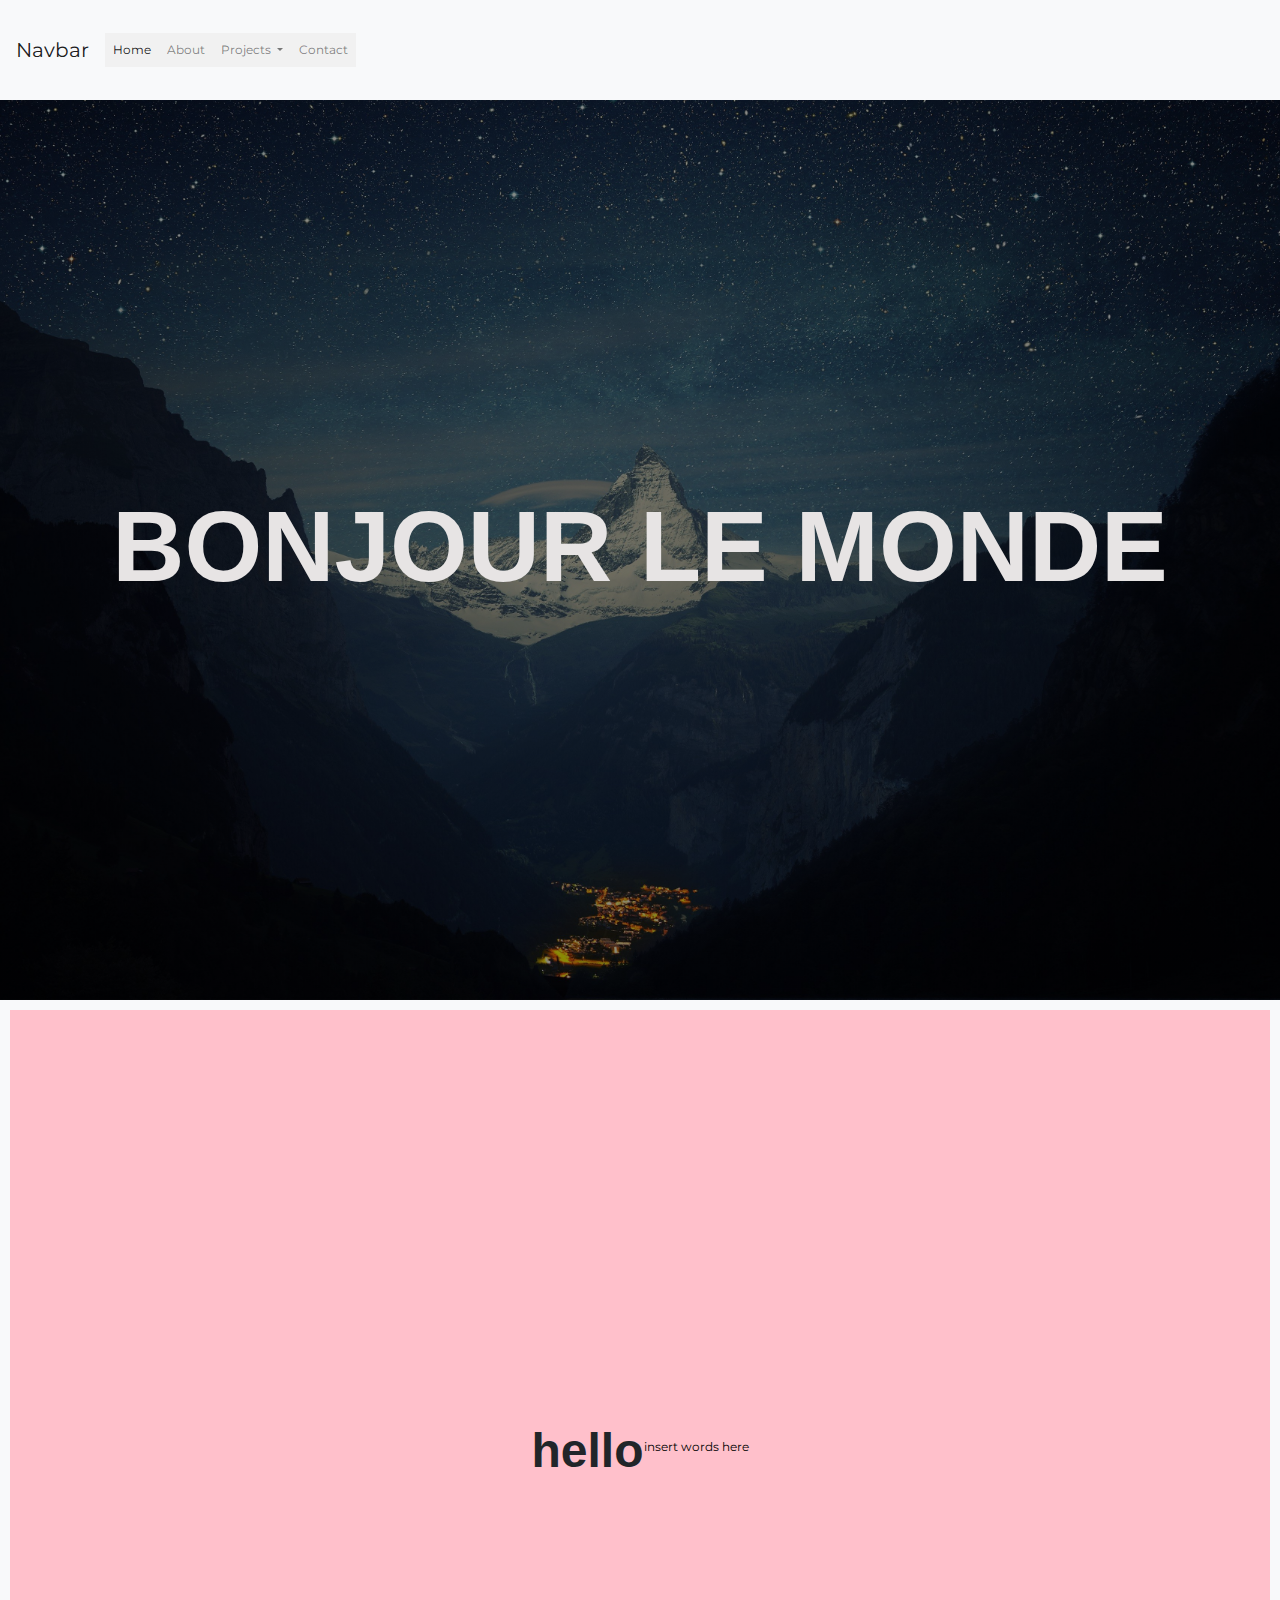
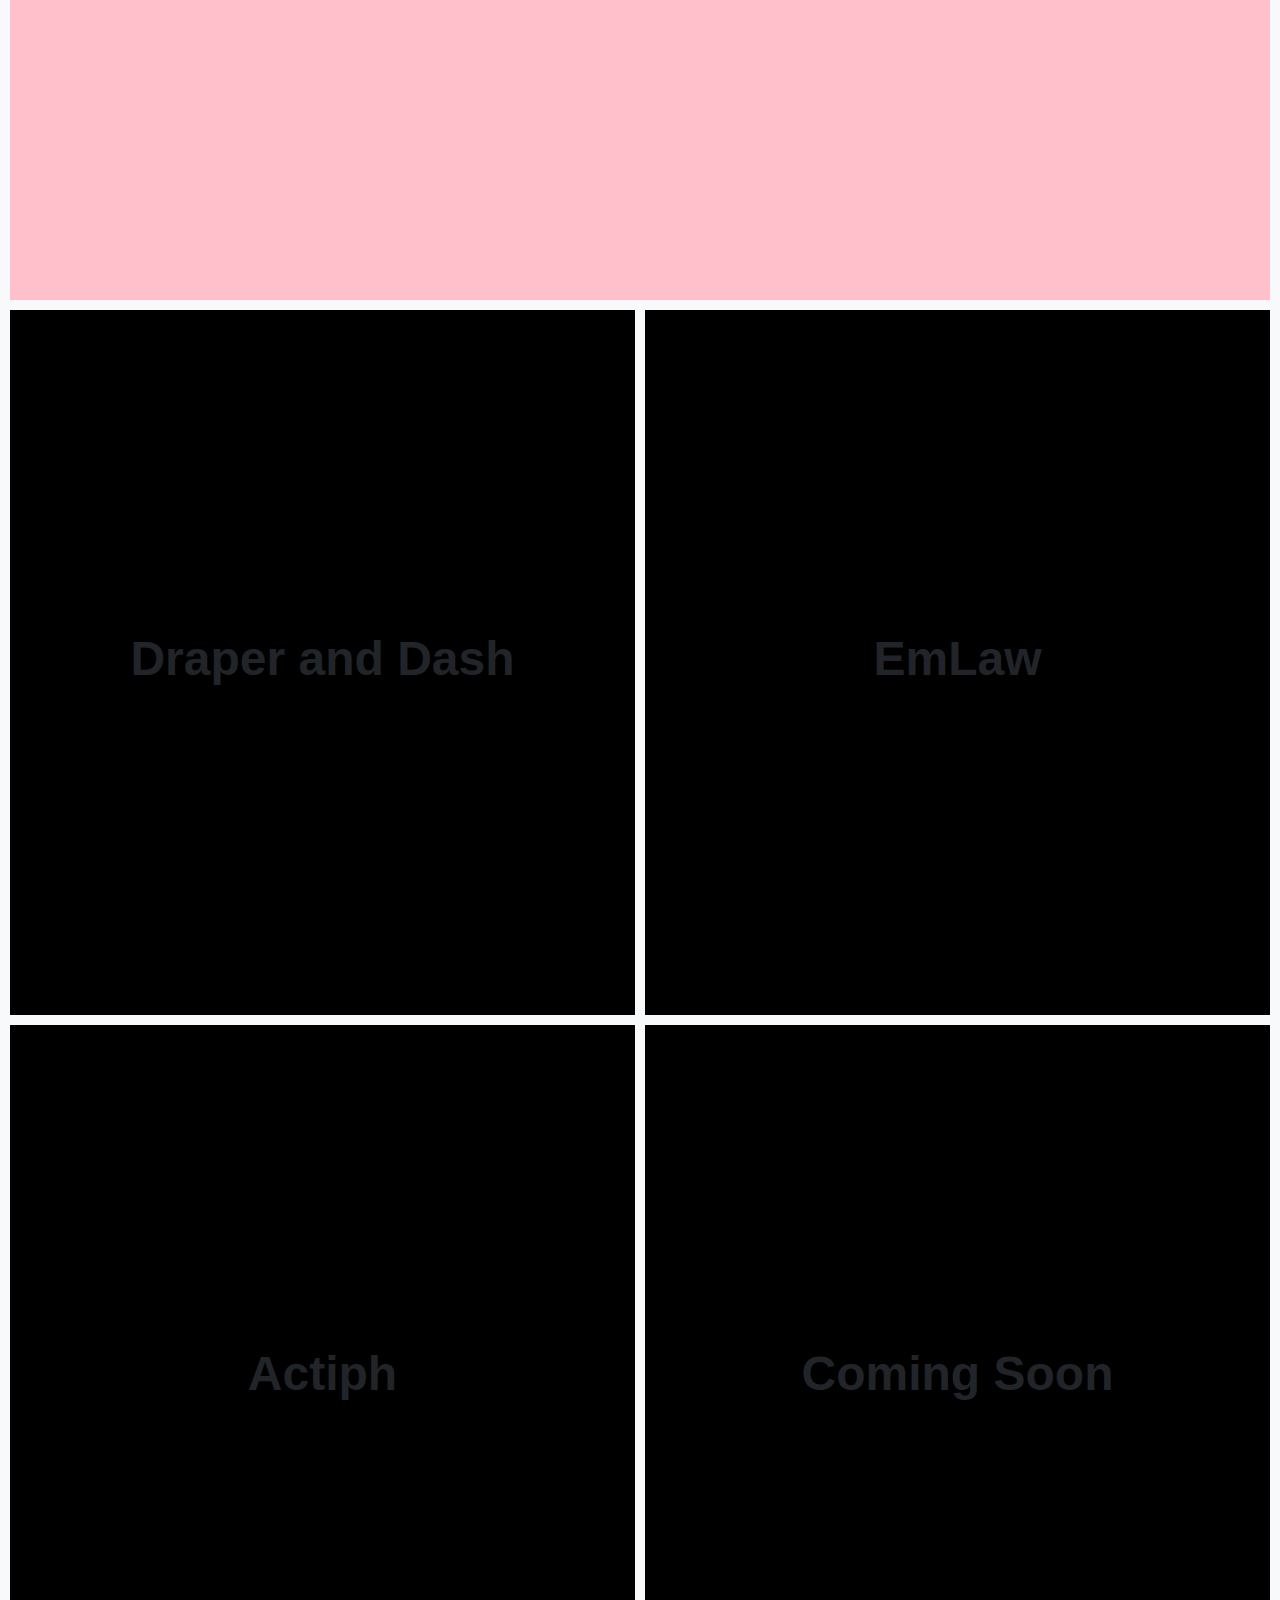
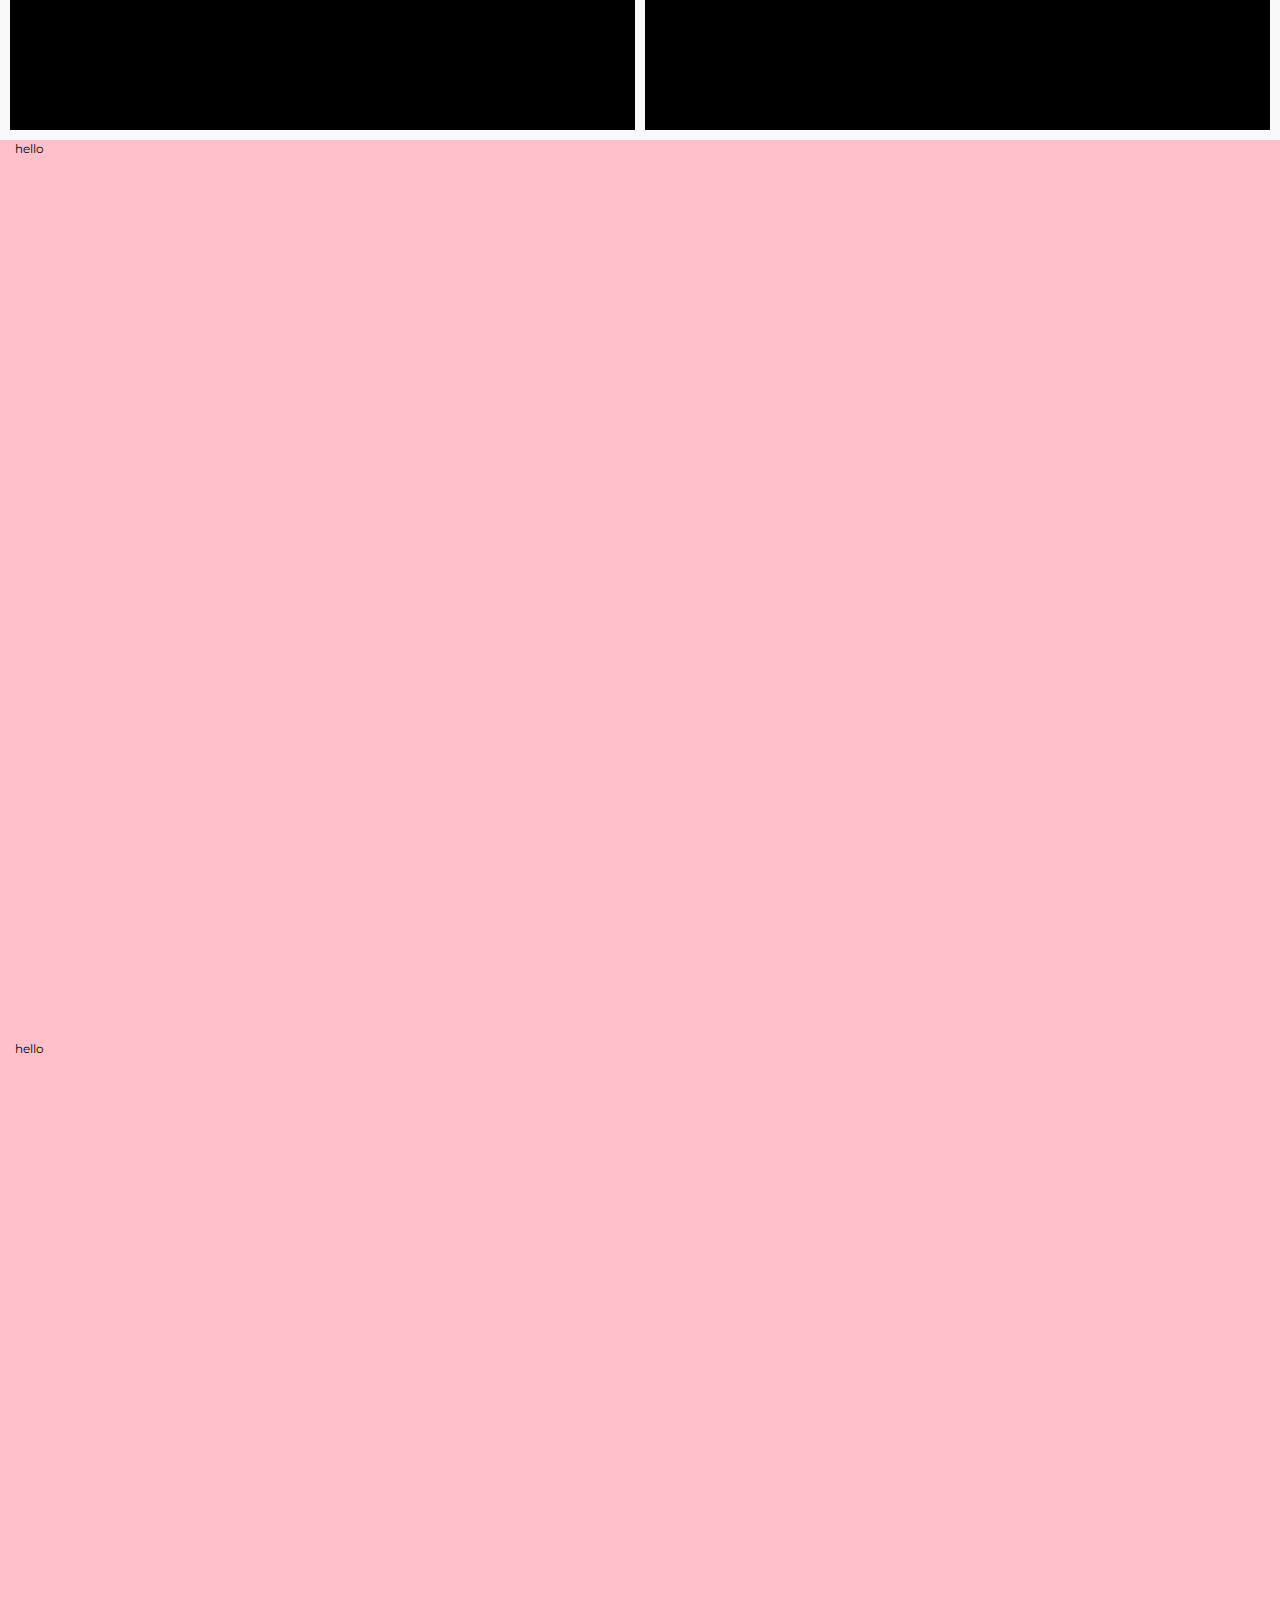
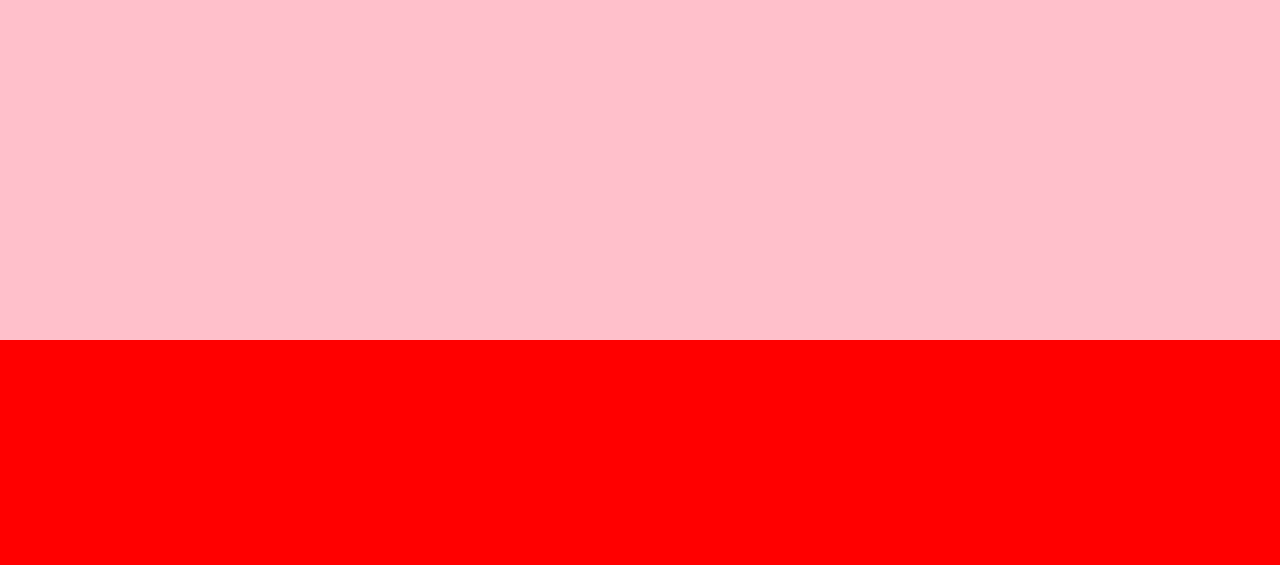
==== index.html @ cb35d7a3 "Update index.html" ====
<!DOCTYPE html>
<html lang="en">
    <head>
        <meta charset="UTF-8"/>
        <meta name="viewport" content="width=device-width, initial-scale=1.0"/>
        <meta http-equiv="X-UA-Compatible" content="ie=edge"/>
         <title>Phil Longhurst</title>
        <!-- fonts -->
        <link href='https://fonts.googleapis.com/css?family=Montserrat' rel='stylesheet'>
        <link href='https://fonts.googleapis.com/css?family=Montserrat' rel='stylesheet'>
        <!-- Bootstrap-->
        <link rel="stylesheet" href="./style/style.css"/>
        <link rel="stylesheet" href="https://maxcdn.bootstrapcdn.com/bootstrap/4.0.0/css/bootstrap.min.css" integrity="sha384-Gn5384xqQ1aoWXA+058RXPxPg6fy4IWvTNh0E263XmFcJlSAwiGgFAW/dAiS6JXm" crossorigin="anonymous">
    </head>
    
    <body>
<!-- primary menu / nav bar -->
        <div class="container-fluid navi" style="padding-left: 0 !important; padding-right: 0 !important;">
            <nav class="navbar navbar-expand-lg navbar-light bg-light">
             <a class="navbar-brand" href="#">Navbar</a>
            <button class="navbar-toggler" type="button" data-toggle="collapse" data-target="#navbarSupportedContent" aria-controls="navbarSupportedContent" aria-expanded="false" aria-label="Toggle navigation">
                <span class="navbar-toggler-icon"></span>
            </button>

            <div class="collapse navbar-collapse" id="navbarSupportedContent">
                <ul class="navbar-nav mr-auto">
                    <li class="nav-item active">
                        <a class="nav-link">
                            Home<span class="sr-only">(current)</span>
                        </a>
                    </li>
                    <li class="nav-item">
                        <a class="nav-link">
                            About
                        </a>
                    </li>
                    <li class="nav-item dropdown">
                        <a class="nav-link dropdown-toggle" href="#" id="navbarDropdown" role="button" data-toggle="dropdown" aria-haspopup="true" aria-expanded="false">
                            Projects
                        </a>
                        <div class="dropdown-menu" aria-labelledby="navbarDropdown">
                            <a class="dropdown-item" href="#">Action</a>
                            <a class="dropdown-item" href="#">Another action</a>
                            <div class="dropdown-divider"></div>
                            <a class="dropdown-item" href="#">Something else here</a>
                        </div>
                    </li>
                    <li class="nav-item">
                        <a class="nav-link">
                            Contact
                        </a>
                    </li>
                </ul>
            </div>
            </nav>
        </div>

<!-- header -->
    <header class="row container-fluid black-overlay">
            <div class="col-sm-12">
                <h1>Bonjour le monde</h1> 
            </div>
    </header> 

<!-- content 1 -->
    <div id="content1" class="container-fluid">
        <div class="row">
            <div class="c1 col-sm-12">
                <h2>hello</h2>
                <p>insert words here</p>
            </div>
        </div>
    </div> 

<!-- content 2 -->
    <div id="content2" class="container-fluid">
        <div class="row r2">
            <div class="col-sm-6 one">
                <h2>Draper and Dash<h2>
            </div>
             <div class="col-sm-6 two">
                <h2>EmLaw<h2>
            </div>
        </div>
        <div class="row r2">
            <div class="col-sm-6 three">
                <h2>Actiph<h2>
            </div>
             <div class="col-sm-6 four">
                <h2>Coming Soon<h2>
            </div>
        </div>
    </div> 

<!-- content 3 -->
    <div id="content3" class="container-fluid">
        <div class="row">
            <div class="col-sm-12">
                <p>hello</p>
            </div>
        </div>
    </div> 

<!-- content 4 -->
    <div id="content4" class="container-fluid">
        <div class="row">
            <div class="col-sm-12">
                <p>hello</p>
            </div>
        </div>
    </div> 

<!-- footer -->
    <footer class="container-fluid">
        <div class="row">
            <div class="col-sm-12">

            </div>
        </div>
    </footer>

<!-- Bootstrap-->
        <script src="https://code.jquery.com/jquery-3.2.1.slim.min.js" integrity="sha384-KJ3o2DKtIkvYIK3UENzmM7KCkRr/rE9/Qpg6aAZGJwFDMVNA/GpGFF93hXpG5KkN" crossorigin="anonymous"></script>
        <script src="https://cdnjs.cloudflare.com/ajax/libs/popper.js/1.12.9/umd/popper.min.js" integrity="sha384-ApNbgh9B+Y1QKtv3Rn7W3mgPxhU9K/ScQsAP7hUibX39j7fakFPskvXusvfa0b4Q" crossorigin="anonymous"></script>
        <script src="https://maxcdn.bootstrapcdn.com/bootstrap/4.0.0/js/bootstrap.min.js" integrity="sha384-JZR6Spejh4U02d8jOt6vLEHfe/JQGiRRSQQxSfFWpi1MquVdAyjUar5+76PVCmYl" crossorigin="anonymous"></script>
    </body>
</html>
---- style/style.css ----
header {
  width: 100%;
  height: 100vh;
  background-color: lightcoral;
  display: -webkit-box;
  display: -ms-flexbox;
  display: flex;
  -webkit-box-pack: center;
      -ms-flex-pack: center;
          justify-content: center;
  -webkit-box-align: center;
      -ms-flex-align: center;
          align-items: center;
  margin: 0 !important;
  background: -webkit-gradient(linear, left top, left bottom, from(rgba(0, 0, 0, 0.45)), to(rgba(0, 0, 0, 0.45))), url("/images/m.jpg");
  background: linear-gradient(rgba(0, 0, 0, 0.45), rgba(0, 0, 0, 0.45)), url("/images/m.jpg");
  background-color: black;
  background-position: center;
  background-repeat: no-repeat;
  background-size: cover;
  text-align: center;
}

h1 {
  text-transform: uppercase;
  color: #e7e4e4 !important;
}

h1 {
  font-size: 100px !important;
}

h2 {
  font-size: 48px !important;
}

h3 {
  font-size: 36px !important;
}

h4 {
  font-size: 24px !important;
}

h5 {
  font-size: 16px !important;
}

h1, h2, h3, h4, h5, h6 {
  font-family: montserrat;
  font-weight: 900 !important;
}

p {
  font-size: 12px;
  color: black;
  font-family: montserrat;
}

a {
  font-size: 12px;
  color: black;
  font-family: montserrat;
}

header {
  width: 100%;
  height: 100vh;
  background-color: lightcoral;
  display: -webkit-box;
  display: -ms-flexbox;
  display: flex;
  -webkit-box-pack: center;
      -ms-flex-pack: center;
          justify-content: center;
  -webkit-box-align: center;
      -ms-flex-align: center;
          align-items: center;
  margin: 0 !important;
  background: -webkit-gradient(linear, left top, left bottom, from(rgba(0, 0, 0, 0.45)), to(rgba(0, 0, 0, 0.45))), url("/images/m.jpg");
  background: linear-gradient(rgba(0, 0, 0, 0.45), rgba(0, 0, 0, 0.45)), url("/images/m.jpg");
  background-color: black;
  background-position: center;
  background-repeat: no-repeat;
  background-size: cover;
  text-align: center;
}

h1 {
  text-transform: uppercase;
  color: #e7e4e4 !important;
}

footer {
  background-color: red;
  width: full-width;
  height: 25vh;
}

nav {
  height: 100px;
  width: full-width;
  background-color: peachpuff;
  display: -webkit-box;
  display: -ms-flexbox;
  display: flex;
  -webkit-box-pack: center;
      -ms-flex-pack: center;
          justify-content: center;
  -webkit-box-align: center;
      -ms-flex-align: center;
          align-items: center;
  position: -webkit-sticky;
  position: sticky;
}

nav ul {
  list-style-type: none;
  background-color: #f1f1f1;
  overflow: hidden;
}

nav ul li {
  float: left;
}

nav ul li a {
  display: inline-block;
  text-align: center;
  color: #000;
  padding: 10px 80px;
  text-decoration: none;
}

nav ul li a:hover {
  background-color: #555;
  color: white;
  cursor: pointer;
}

#content1 {
  background: green;
  width: full-width;
}

.c1 {
  border-style: solid;
  border-color: #f8f9fa;
  display: -webkit-box;
  display: -ms-flexbox;
  display: flex;
  -webkit-box-pack: center;
      -ms-flex-pack: center;
          justify-content: center;
  -webkit-box-align: center;
      -ms-flex-align: center;
          align-items: center;
  background-color: pink;
  width: full-width;
  height: 100vh;
  padding: 0 !important;
  border-width: 10px 10px 0px 10px;
}

#content2 {
  background-color: #595a52;
  width: full-width;
  height: 160vh;
  position: relative;
}

.one {
  background: url("/images/dnd.png");
  width: full-width;
  height: 80vh;
  display: -webkit-box;
  display: -ms-flexbox;
  display: flex;
  -webkit-box-pack: center;
      -ms-flex-pack: center;
          justify-content: center;
  -webkit-box-align: center;
      -ms-flex-align: center;
          align-items: center;
  border-style: solid;
  border-color: #f8f9fa;
  background-color: black;
  background-position: center;
  background-repeat: no-repeat;
  background-size: cover;
  border-width: 10px 5px 5px 10px;
}

.one:hover {
  background-color: black;
  background-position: center;
  background-repeat: no-repeat;
  background-size: cover;
  cursor: pointer;
  background: -webkit-gradient(linear, left top, left bottom, from(rgba(0, 0, 0, 0.45)), to(rgba(0, 0, 0, 0.45))), url("/images/dnd.png");
  background: linear-gradient(rgba(0, 0, 0, 0.45), rgba(0, 0, 0, 0.45)), url("/images/dnd.png");
  -webkit-transition: 0.4s ease;
  transition: 0.4s ease;
}

.two {
  background: url("/images/emlaw.png");
  width: full-width;
  height: 80vh;
  display: -webkit-box;
  display: -ms-flexbox;
  display: flex;
  -webkit-box-pack: center;
      -ms-flex-pack: center;
          justify-content: center;
  -webkit-box-align: center;
      -ms-flex-align: center;
          align-items: center;
  border-style: solid;
  border-color: #f8f9fa;
  background-color: black;
  background-position: center;
  background-repeat: no-repeat;
  background-size: cover;
  border-width: 10px 10px 5px 5px;
}

.two:hover {
  background-color: black;
  background-position: center;
  background-repeat: no-repeat;
  background-size: cover;
  cursor: pointer;
  background: -webkit-gradient(linear, left top, left bottom, from(rgba(0, 0, 0, 0.45)), to(rgba(0, 0, 0, 0.45))), url("/images/emlaw.png");
  background: linear-gradient(rgba(0, 0, 0, 0.45), rgba(0, 0, 0, 0.45)), url("/images/emlaw.png");
  -webkit-transition: 0.4s ease;
  transition: 0.4s ease;
}

.three {
  background: url("/images/actiph.png");
  width: full-width;
  height: 80vh;
  display: -webkit-box;
  display: -ms-flexbox;
  display: flex;
  -webkit-box-pack: center;
      -ms-flex-pack: center;
          justify-content: center;
  -webkit-box-align: center;
      -ms-flex-align: center;
          align-items: center;
  border-style: solid;
  border-color: #f8f9fa;
  background-color: black;
  background-position: center;
  background-repeat: no-repeat;
  background-size: cover;
  border-width: 5px 5px 10px 10px;
}

.three:hover {
  background-color: black;
  background-position: center;
  background-repeat: no-repeat;
  background-size: cover;
  cursor: pointer;
  background: -webkit-gradient(linear, left top, left bottom, from(rgba(0, 0, 0, 0.45)), to(rgba(0, 0, 0, 0.45))), url("/images/actiph.png");
  background: linear-gradient(rgba(0, 0, 0, 0.45), rgba(0, 0, 0, 0.45)), url("/images/actiph.png");
  -webkit-transition: 0.4s ease;
  transition: 0.4s ease;
}

.four {
  background: url("/images/glorious.png");
  width: full-width;
  height: 80vh;
  display: -webkit-box;
  display: -ms-flexbox;
  display: flex;
  -webkit-box-pack: center;
      -ms-flex-pack: center;
          justify-content: center;
  -webkit-box-align: center;
      -ms-flex-align: center;
          align-items: center;
  border-style: solid;
  border-color: #f8f9fa;
  background-color: black;
  background-position: center;
  background-repeat: no-repeat;
  background-size: cover;
  border-width: 5px 10px 10px 5px;
}

.four:hover {
  background-color: black;
  background-position: center;
  background-repeat: no-repeat;
  background-size: cover;
  cursor: pointer;
  background: -webkit-gradient(linear, left top, left bottom, from(rgba(0, 0, 0, 0.45)), to(rgba(0, 0, 0, 0.45))), url("/images/glorious.png");
  background: linear-gradient(rgba(0, 0, 0, 0.45), rgba(0, 0, 0, 0.45)), url("/images/glorious.png");
  -webkit-transition: 0.4s ease;
  transition: 0.4s ease;
}

#content3 {
  background-color: pink;
  height: 100vh;
  position: relative;
}

.c3 {
  display: -webkit-box;
  display: -ms-flexbox;
  display: flex;
  -webkit-box-pack: center;
      -ms-flex-pack: center;
          justify-content: center;
  -webkit-box-align: center;
      -ms-flex-align: center;
          align-items: center;
}

#content4 {
  background-color: pink;
  width: full-width;
  height: 100vh;
  position: relative;
}

.c4 {
  display: -webkit-box;
  display: -ms-flexbox;
  display: flex;
  -webkit-box-pack: center;
      -ms-flex-pack: center;
          justify-content: center;
  -webkit-box-align: center;
      -ms-flex-align: center;
          align-items: center;
}

* {
  margin: 0;
  padding: 0;
}
/*# sourceMappingURL=style.css.map */
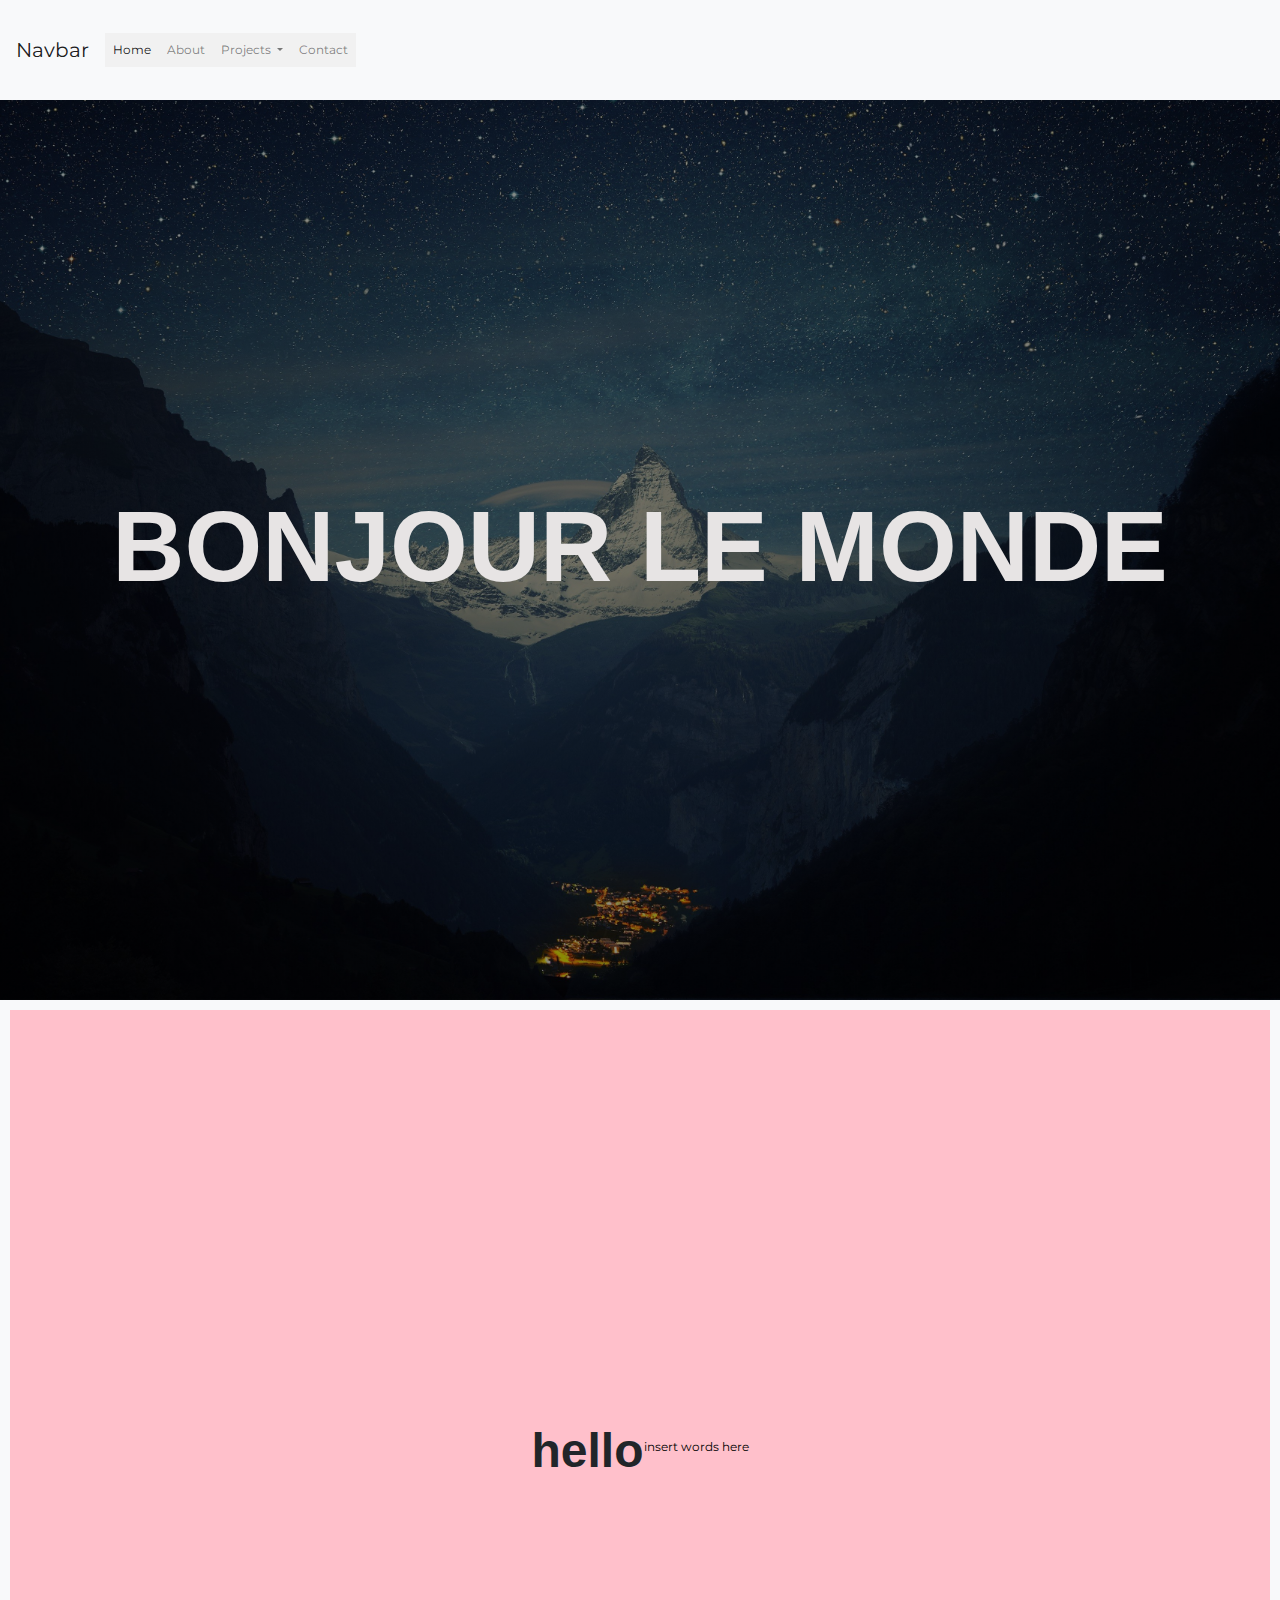
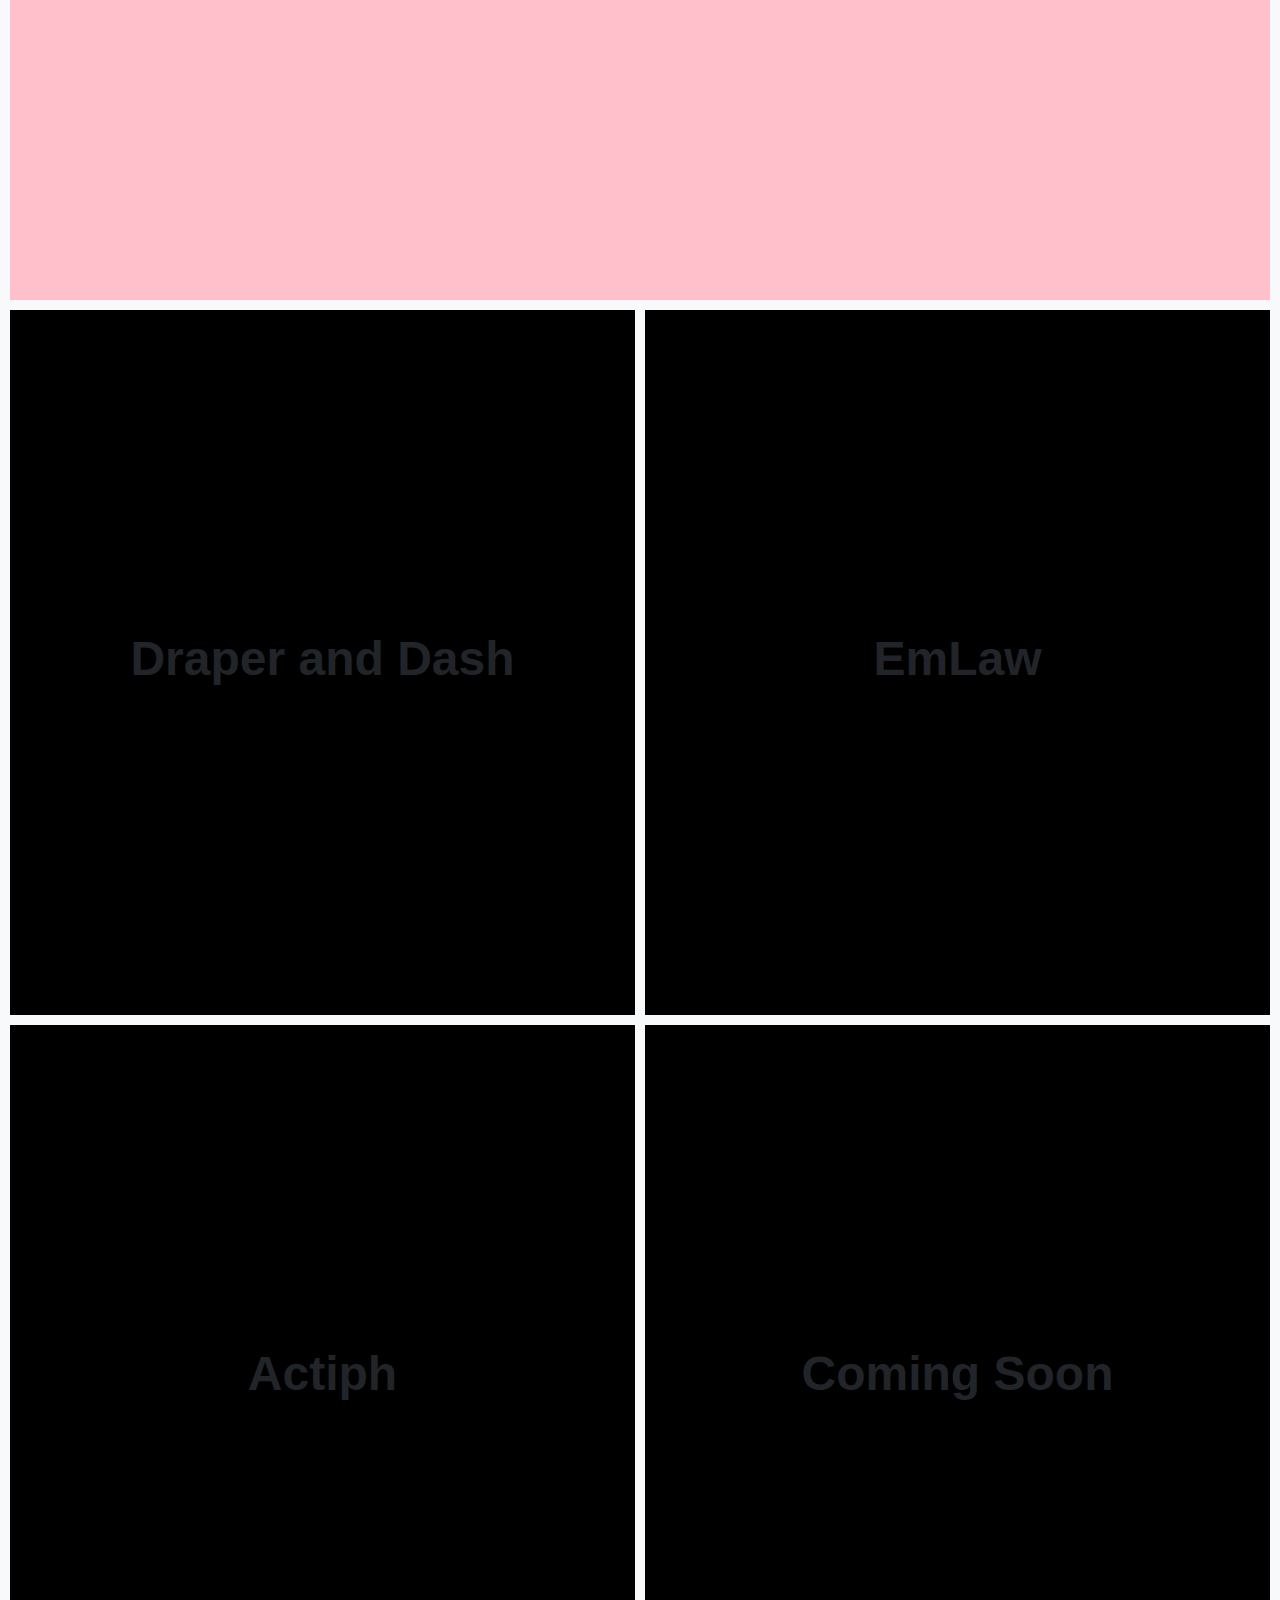
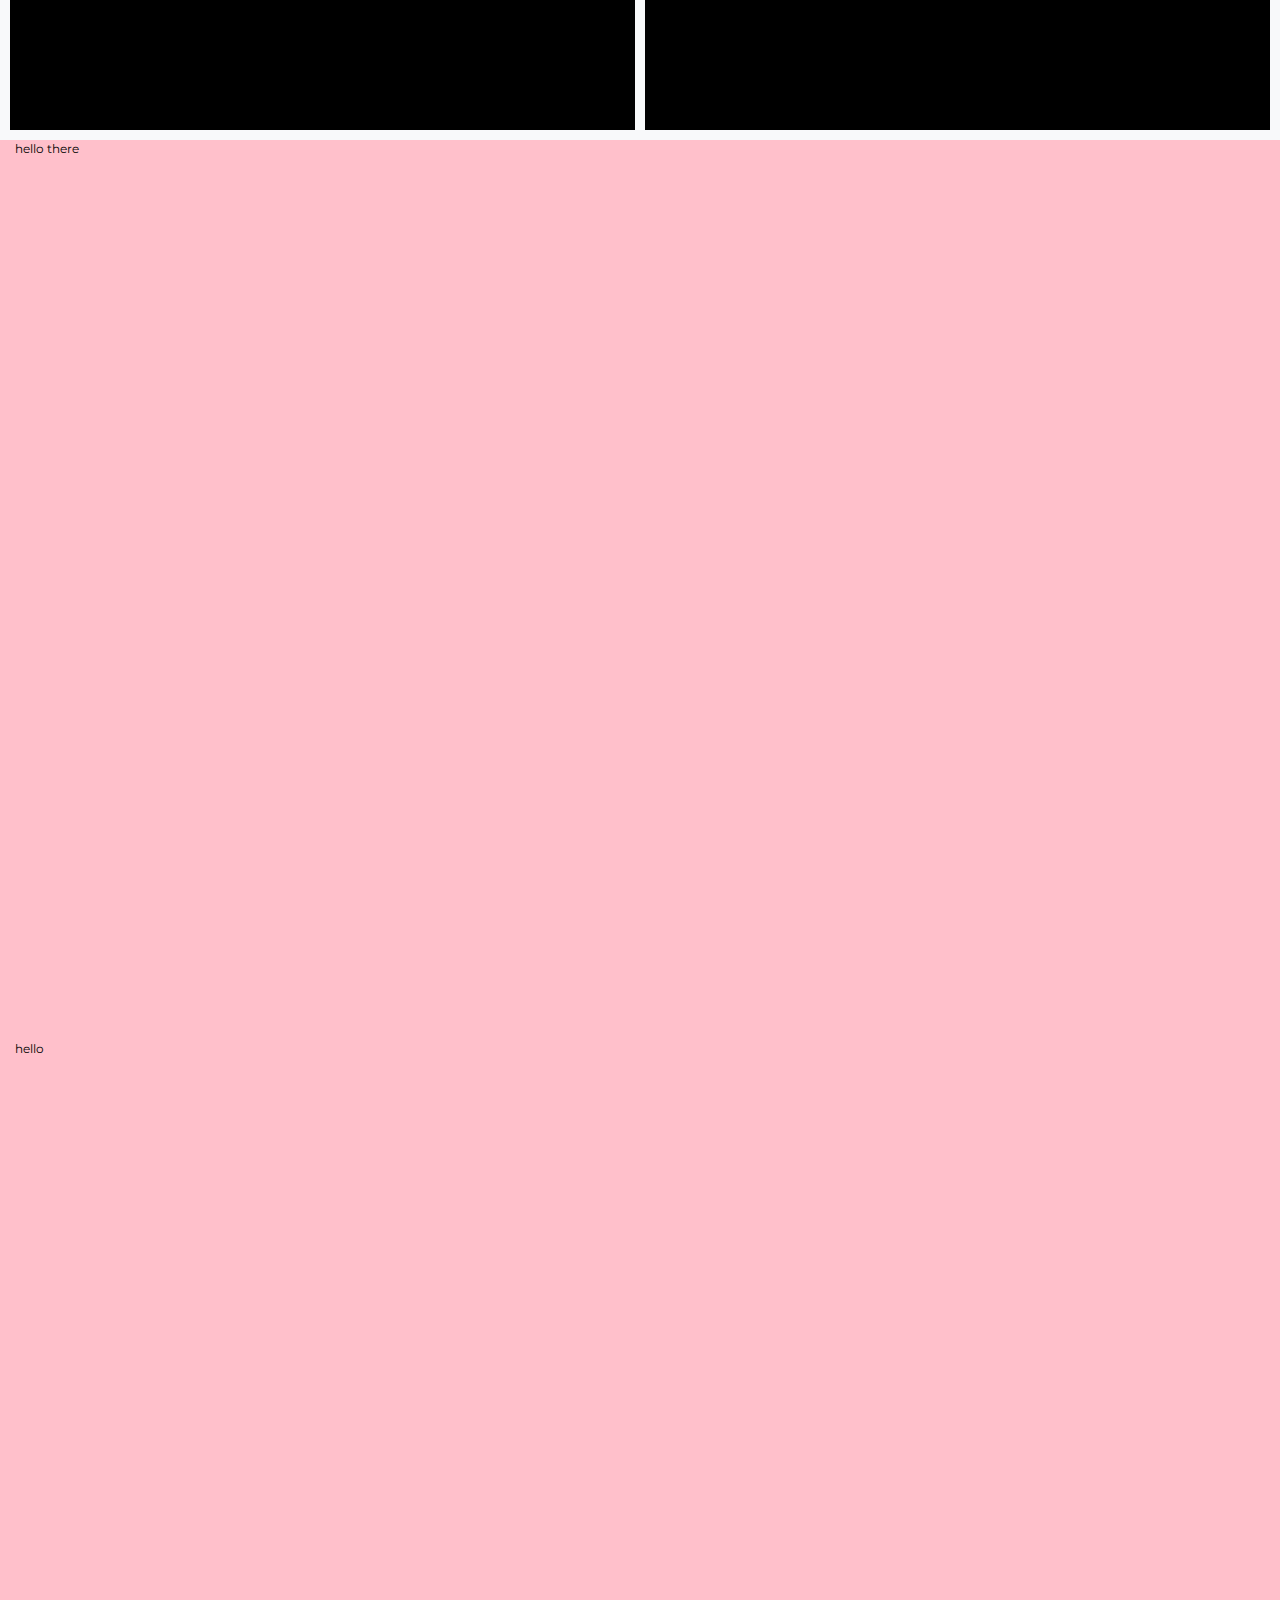
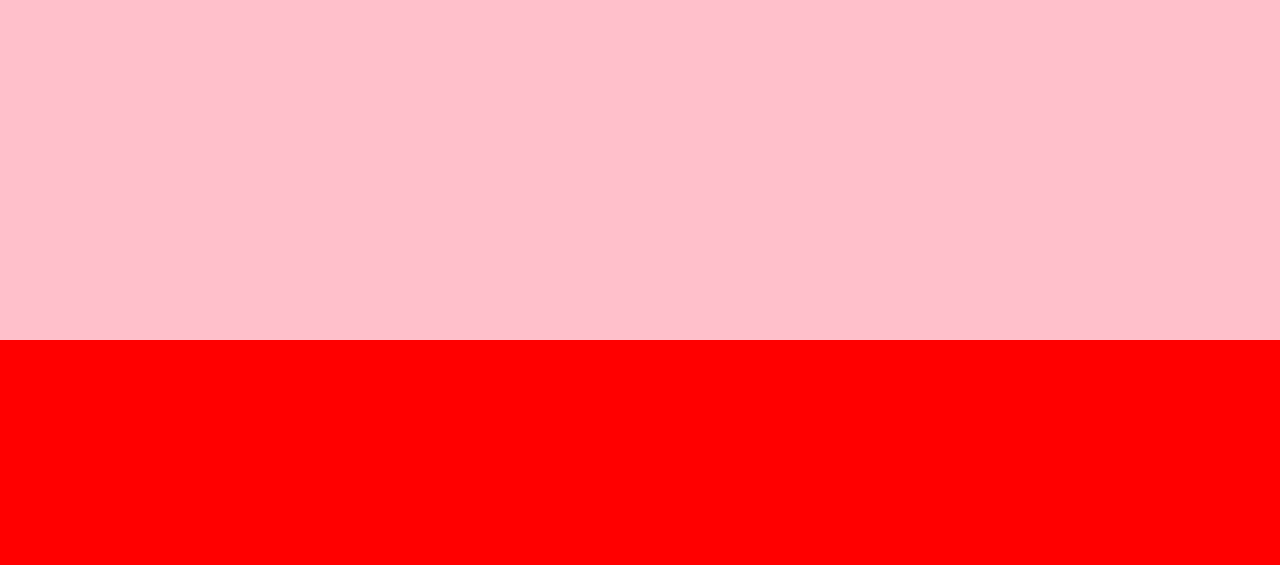
==== commit bf19e6b2: "Update index.html" ====
--- a/index.html
+++ b/index.html
@@ -96,7 +96,7 @@
     <div id="content3" class="container-fluid">
         <div class="row">
             <div class="col-sm-12">
-                <p>hello</p>
+                <p>hello there</p>
             </div>
         </div>
     </div> 
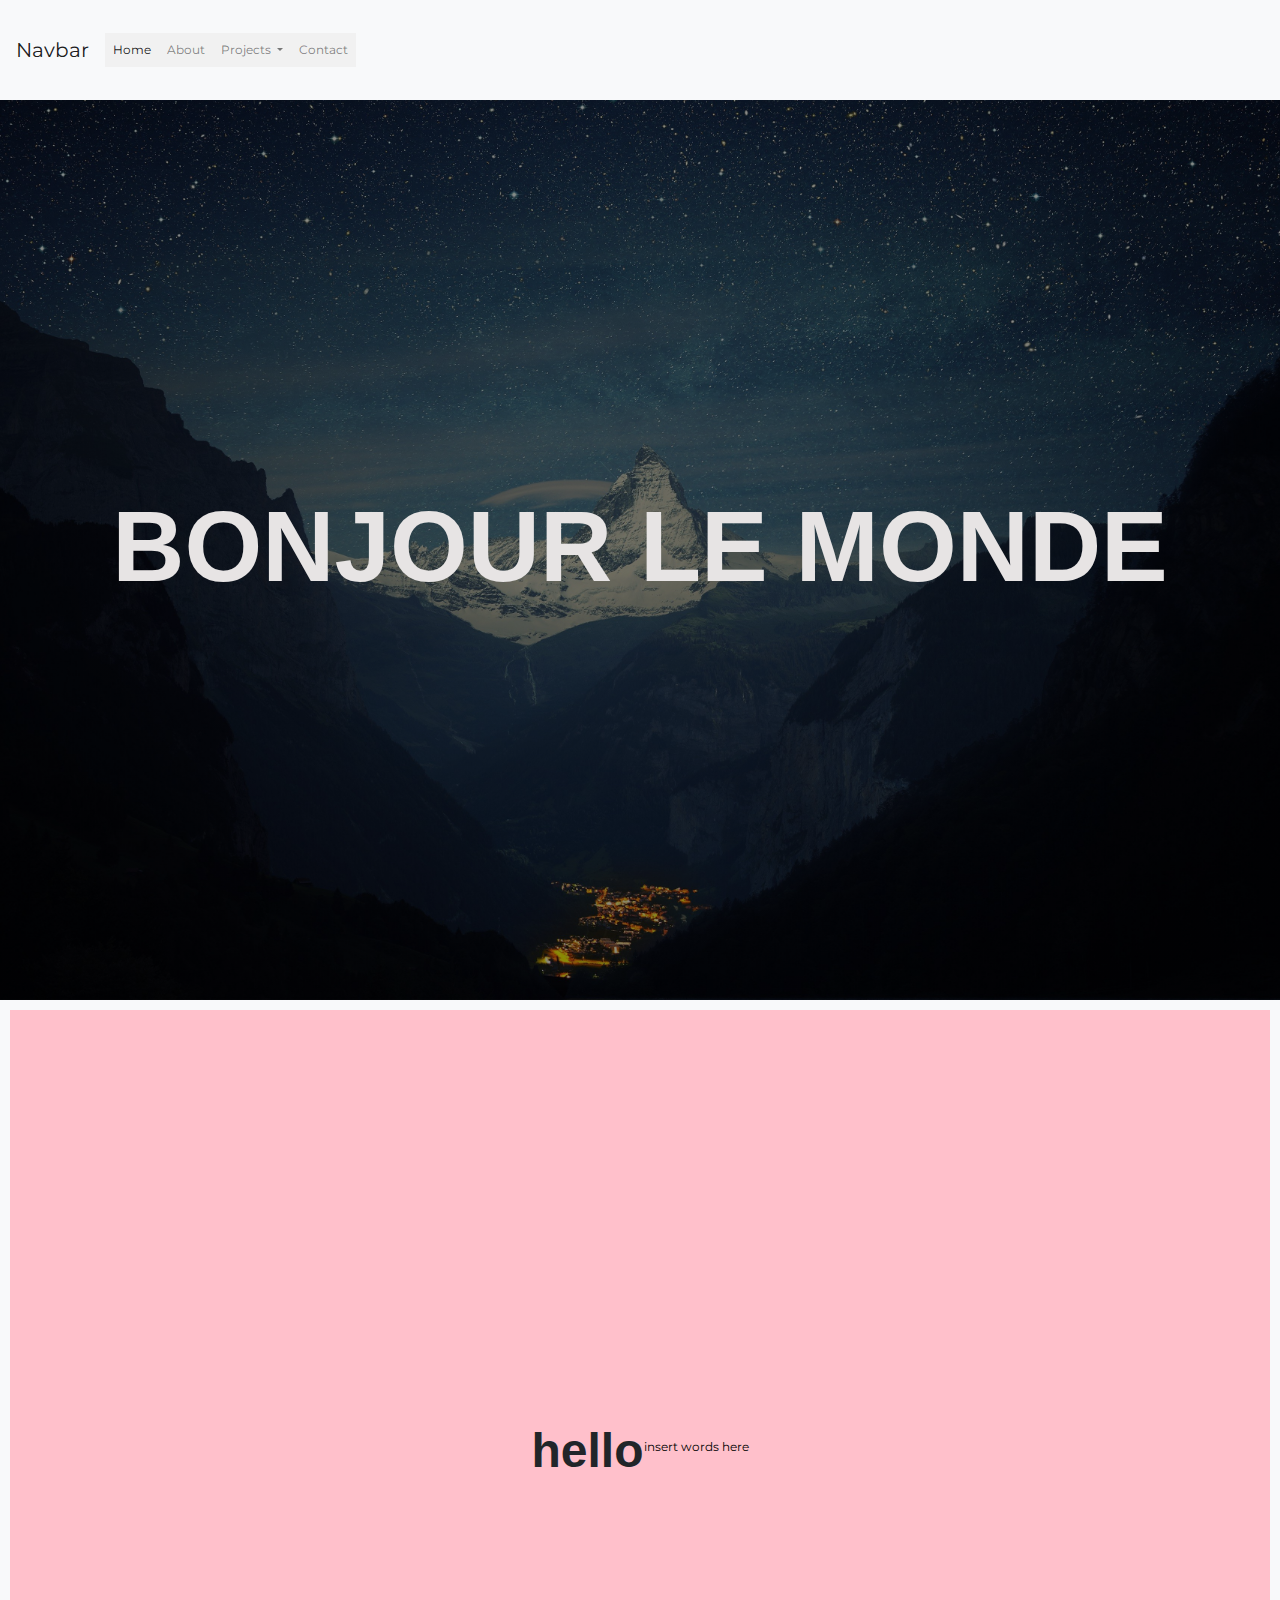
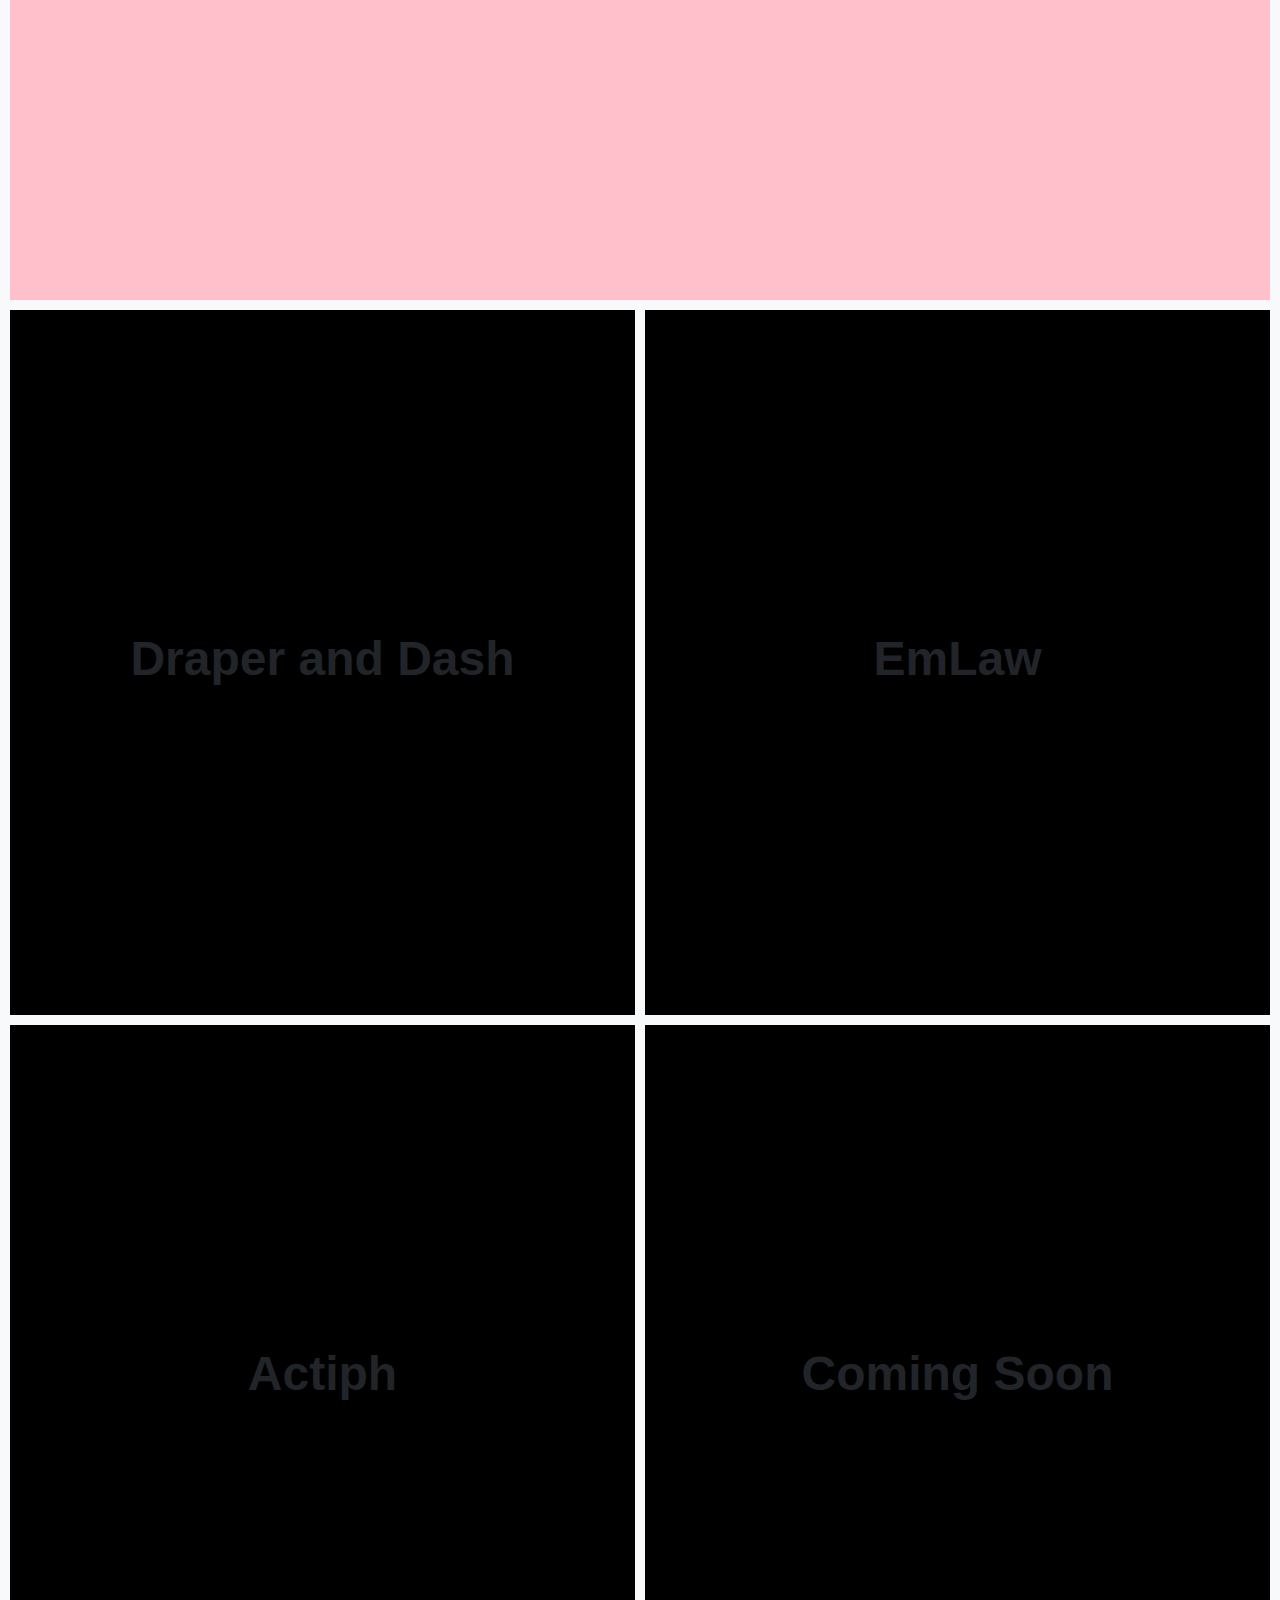
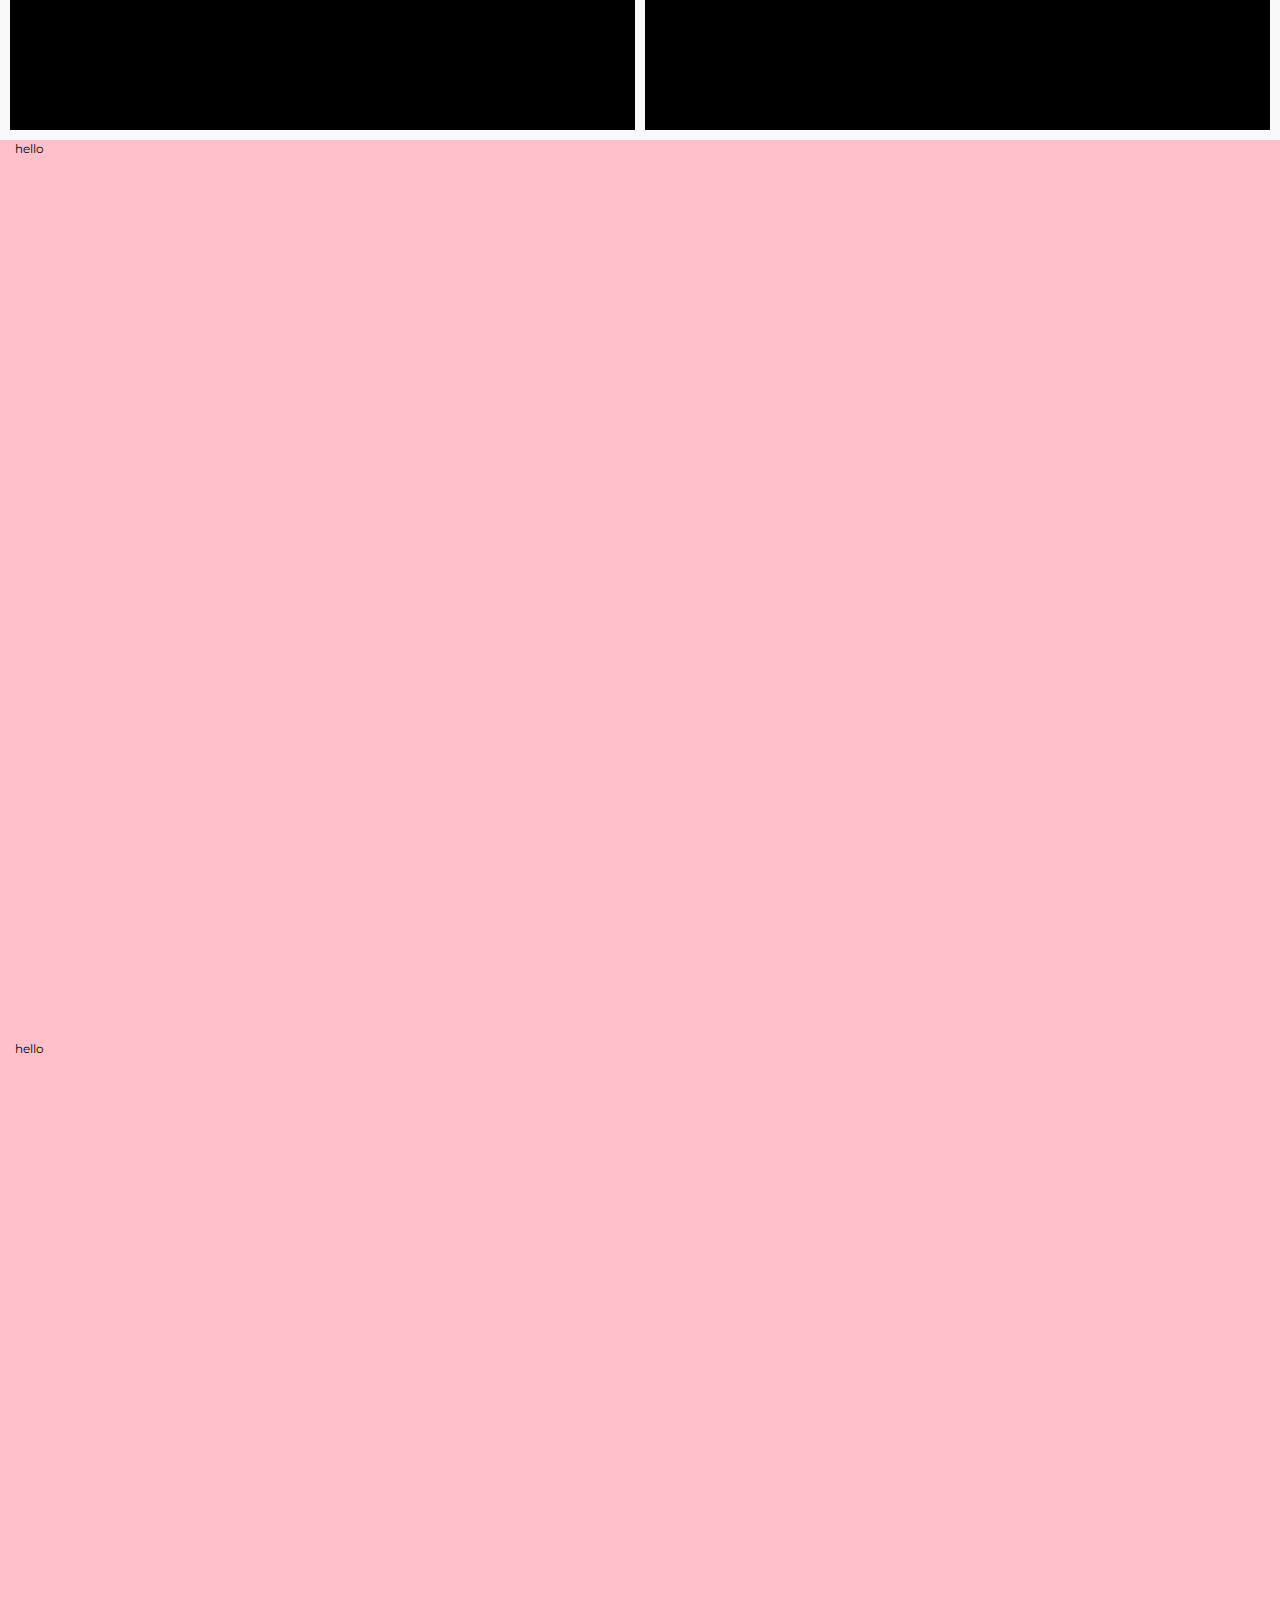
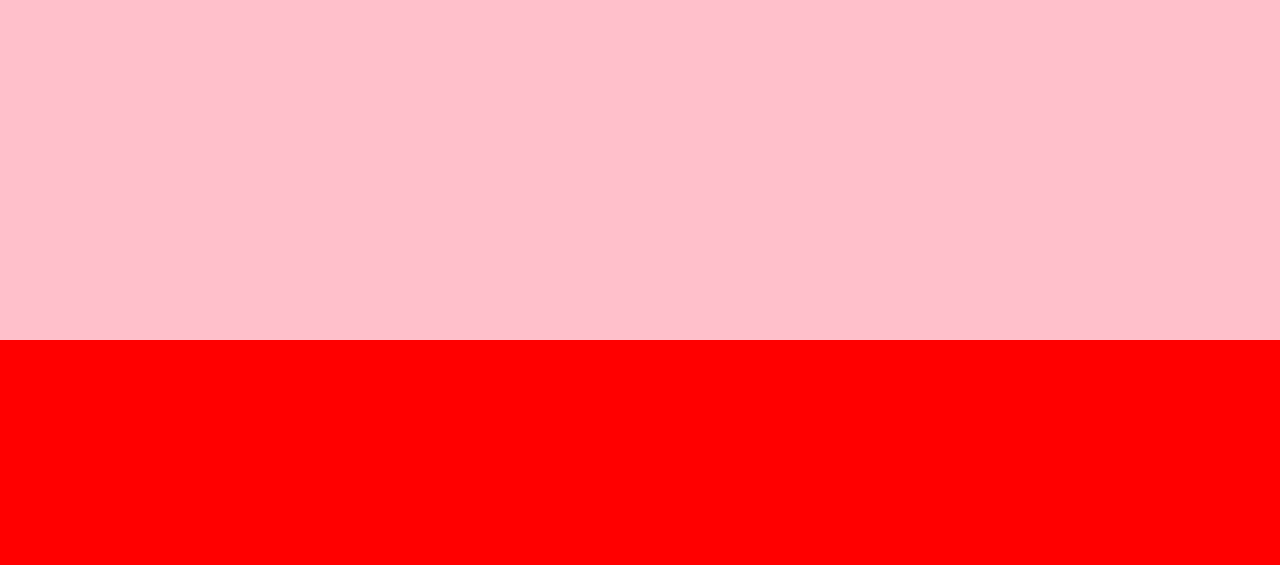
==== commit 5c2cdd45: "Revert "Update index.html"" ====
--- a/index.html
+++ b/index.html
@@ -96,7 +96,7 @@
     <div id="content3" class="container-fluid">
         <div class="row">
             <div class="col-sm-12">
-                <p>hello there</p>
+                <p>hello</p>
             </div>
         </div>
     </div> 
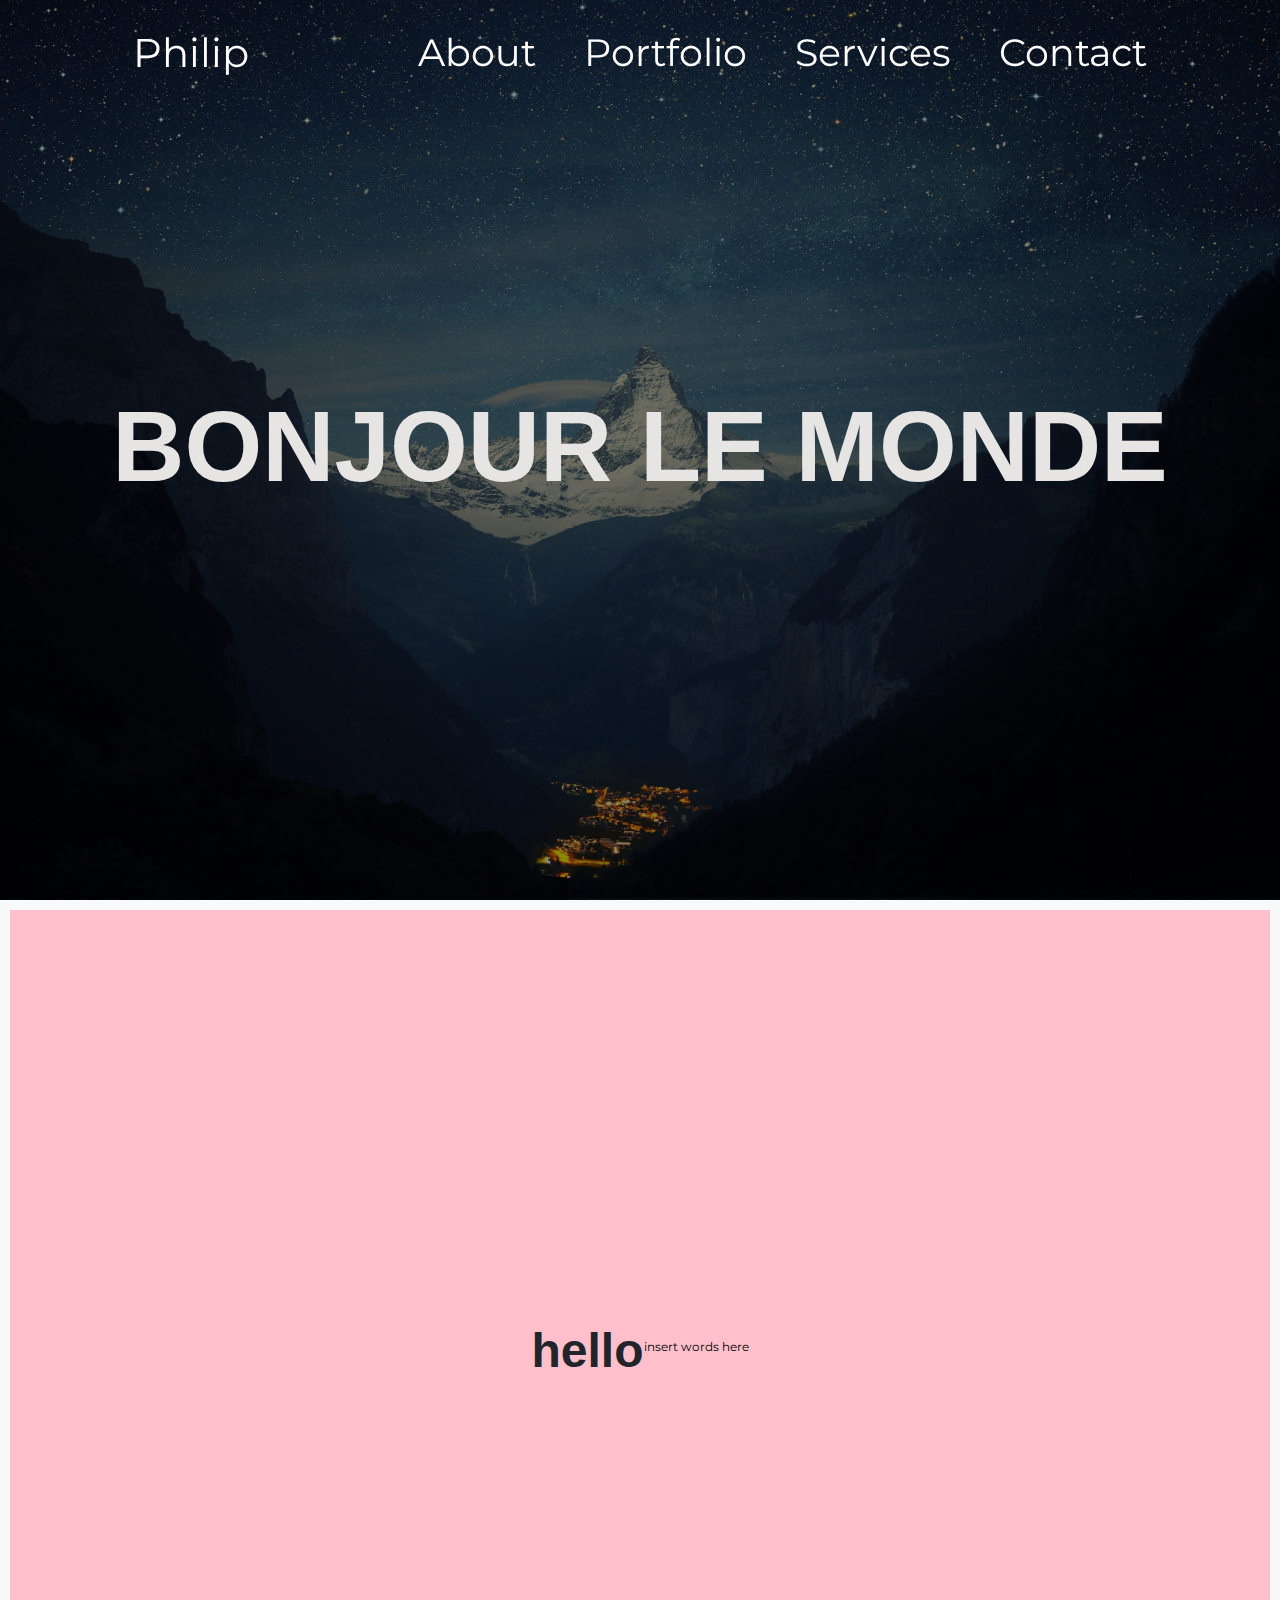
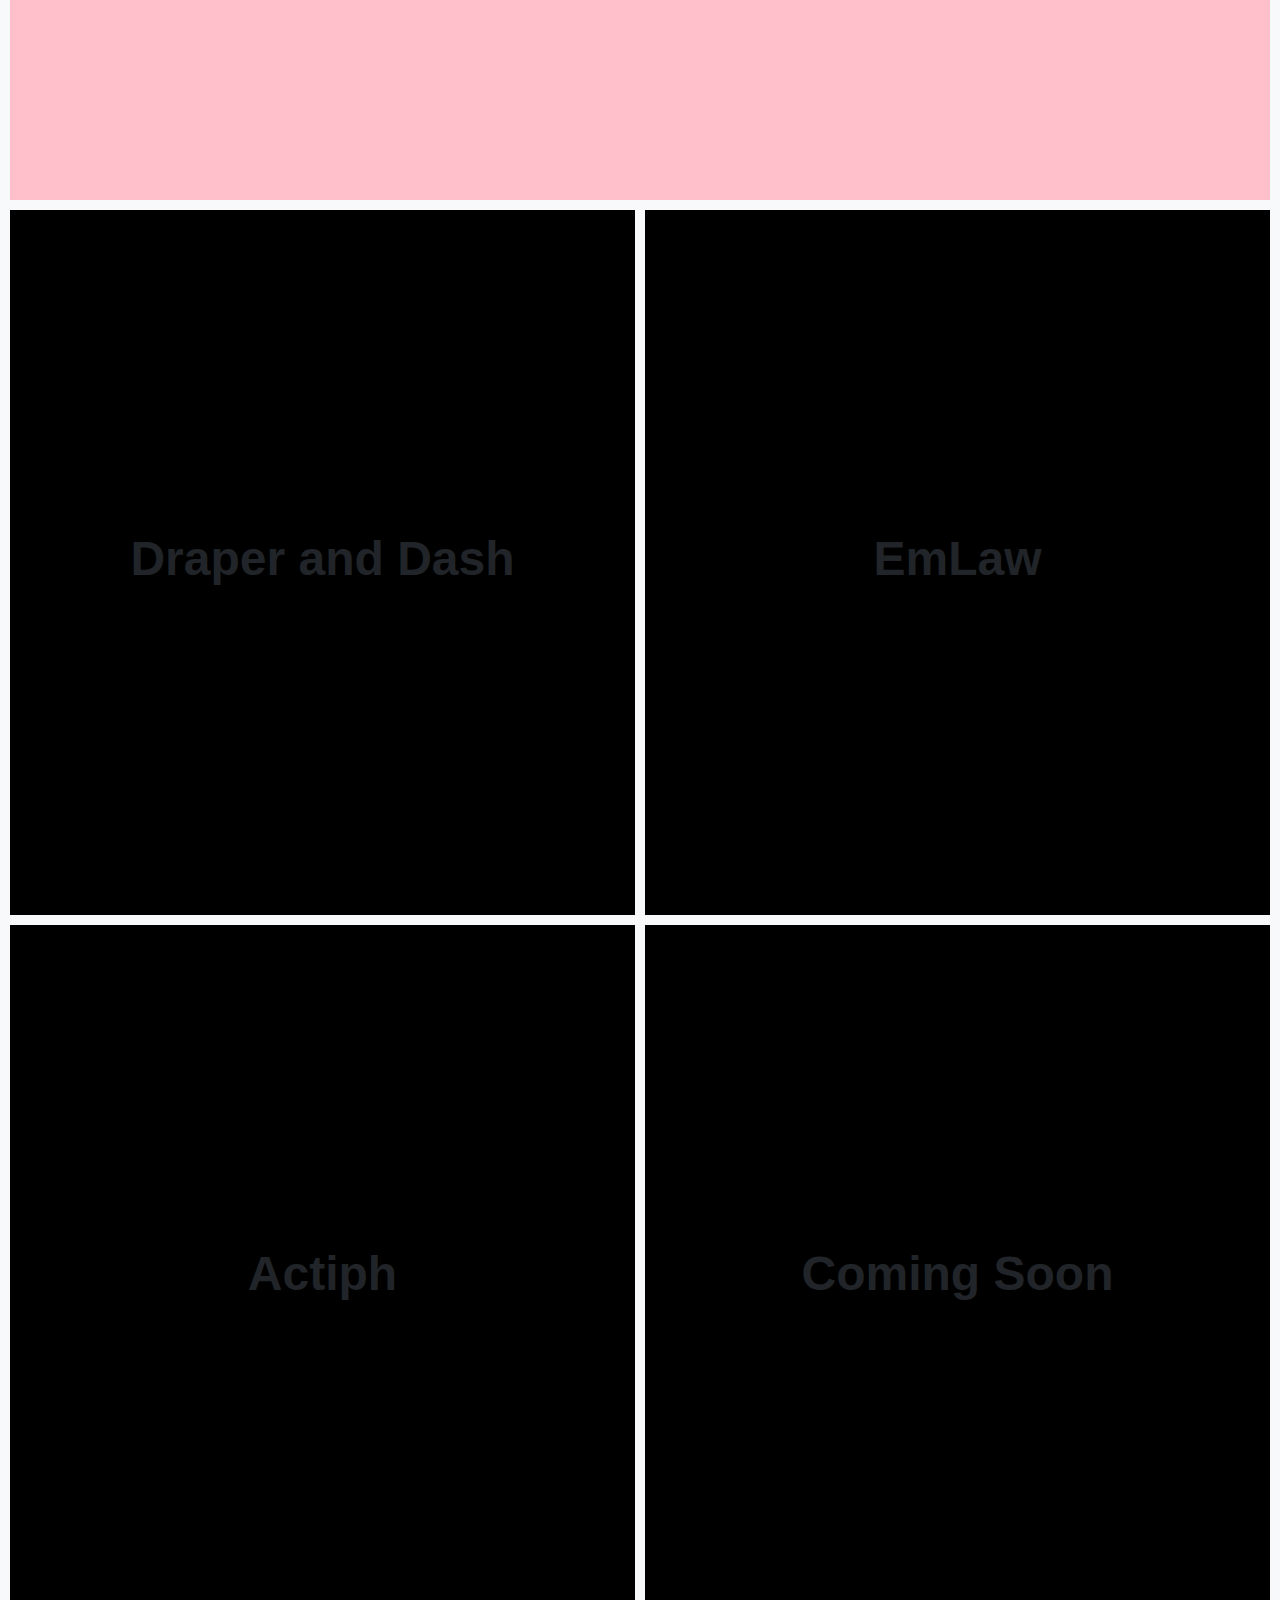
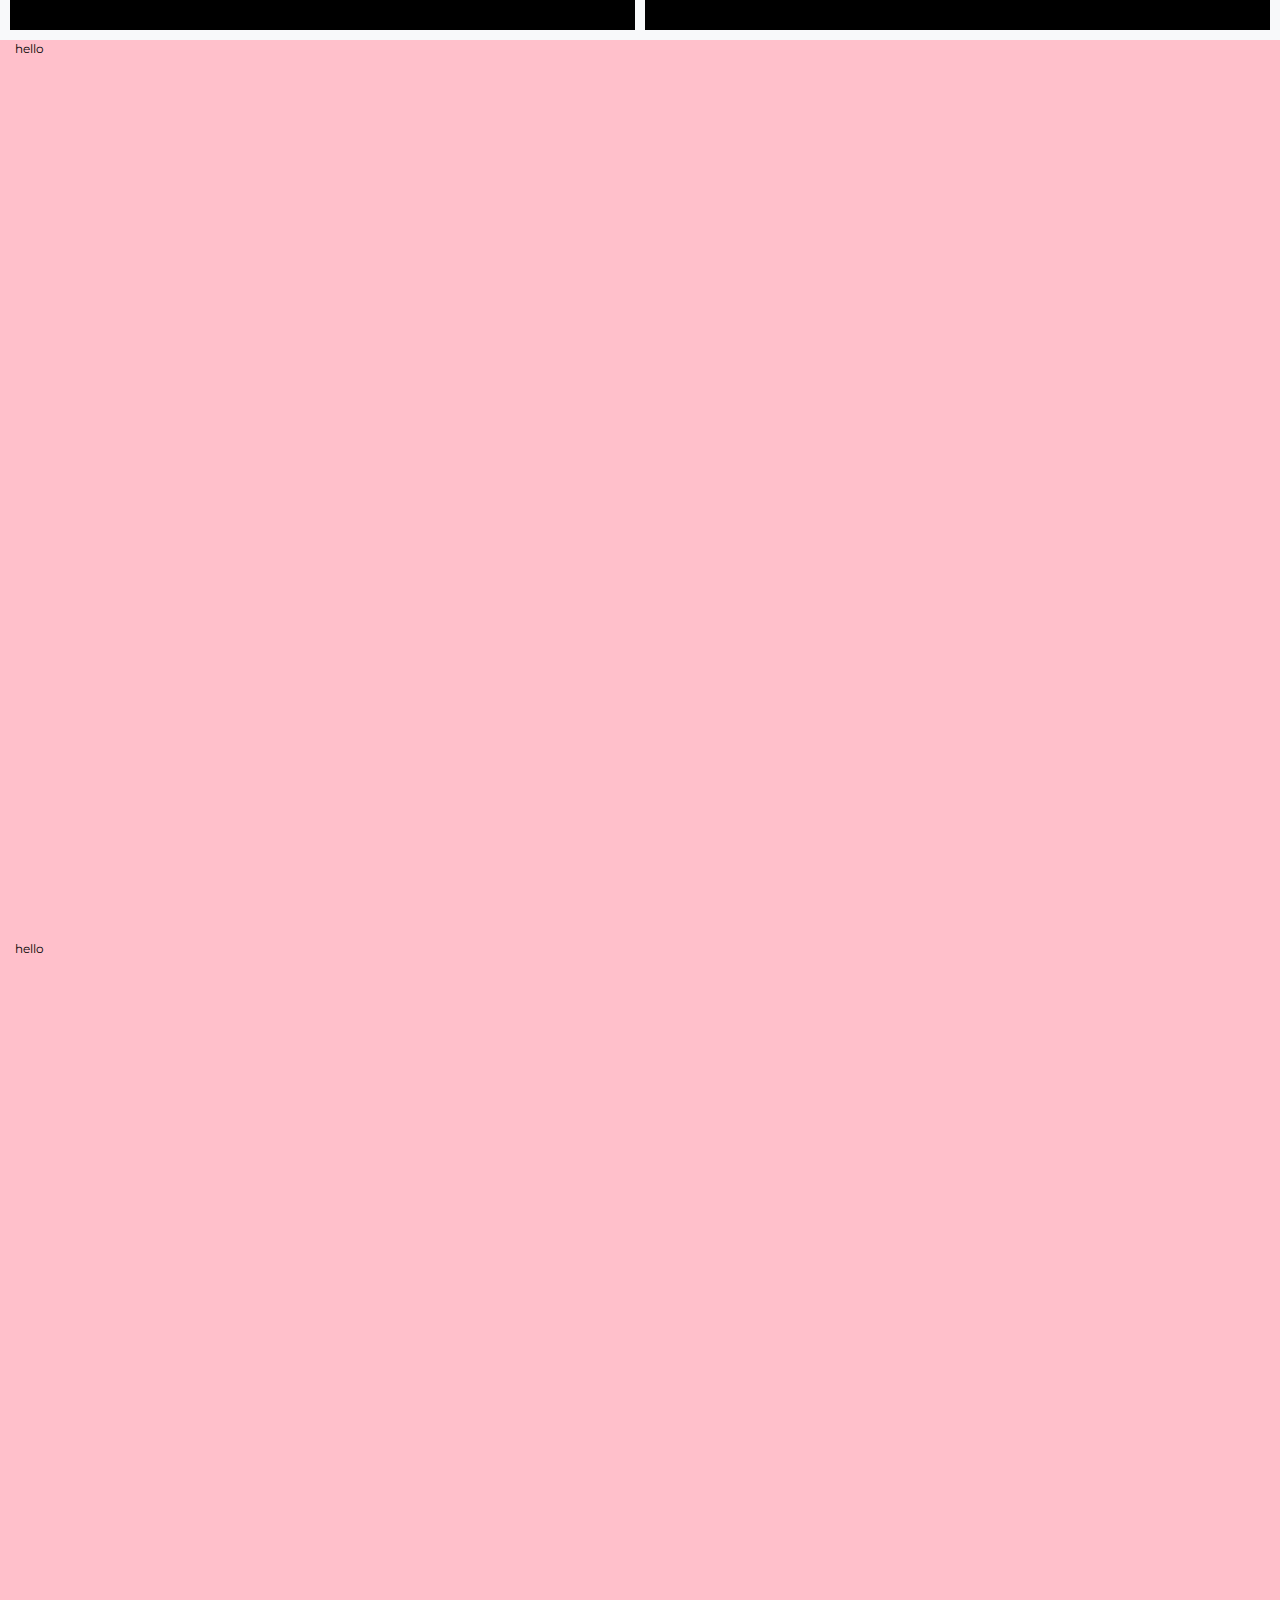
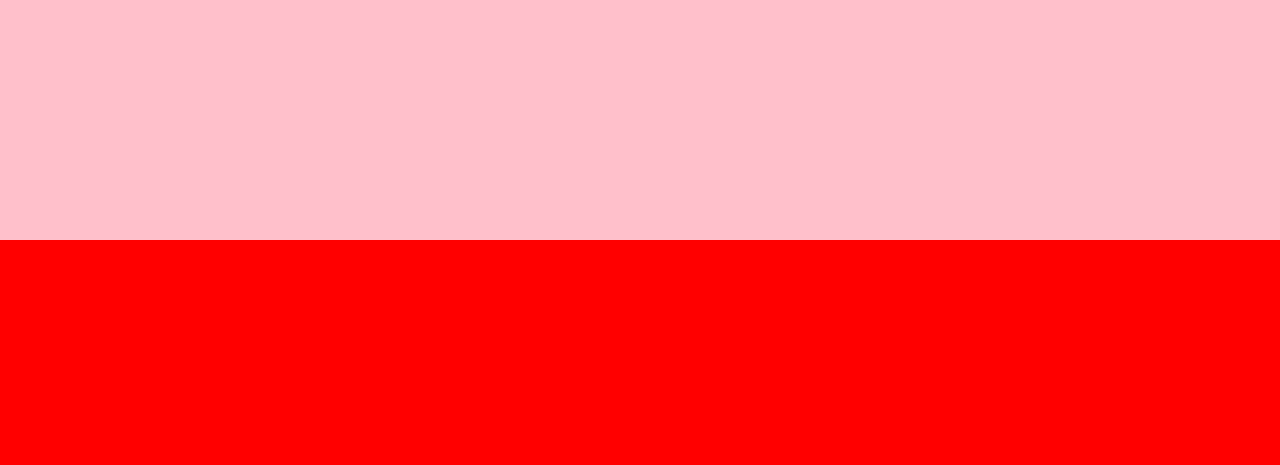
==== commit 2cd6a74c: "Navbar" ====
--- a/index.html
+++ b/index.html
@@ -15,45 +15,26 @@
     
     <body>
 <!-- primary menu / nav bar -->
-        <div class="container-fluid navi" style="padding-left: 0 !important; padding-right: 0 !important;">
-            <nav class="navbar navbar-expand-lg navbar-light bg-light">
-             <a class="navbar-brand" href="#">Navbar</a>
-            <button class="navbar-toggler" type="button" data-toggle="collapse" data-target="#navbarSupportedContent" aria-controls="navbarSupportedContent" aria-expanded="false" aria-label="Toggle navigation">
-                <span class="navbar-toggler-icon"></span>
-            </button>
-
-            <div class="collapse navbar-collapse" id="navbarSupportedContent">
-                <ul class="navbar-nav mr-auto">
-                    <li class="nav-item active">
-                        <a class="nav-link">
-                            Home<span class="sr-only">(current)</span>
-                        </a>
-                    </li>
-                    <li class="nav-item">
-                        <a class="nav-link">
-                            About
-                        </a>
-                    </li>
-                    <li class="nav-item dropdown">
-                        <a class="nav-link dropdown-toggle" href="#" id="navbarDropdown" role="button" data-toggle="dropdown" aria-haspopup="true" aria-expanded="false">
-                            Projects
-                        </a>
-                        <div class="dropdown-menu" aria-labelledby="navbarDropdown">
-                            <a class="dropdown-item" href="#">Action</a>
-                            <a class="dropdown-item" href="#">Another action</a>
-                            <div class="dropdown-divider"></div>
-                            <a class="dropdown-item" href="#">Something else here</a>
-                        </div>
-                    </li>
-                    <li class="nav-item">
-                        <a class="nav-link">
-                            Contact
-                        </a>
-                    </li>
+    <nav class="nav">
+        <div class="container">
+            <div class="logo">
+                <a href="#">Philip</a>
+            </div>
+            <div id="mainListDiv" class="main_list">
+                <ul class="navlinks">
+                    <li><a href="#">About</a></li>
+                    <li><a href="#">Portfolio</a></li>
+                    <li><a href="#">Services</a></li>
+                    <li><a href="#">Contact</a></li>
                 </ul>
             </div>
-            </nav>
+            <span class="navTrigger">
+                <i></i>
+                <i></i>
+                <i></i>
+            </span>
         </div>
+    </nav>
 
 <!-- header -->
     <header class="row container-fluid black-overlay">
@@ -123,5 +104,9 @@
         <script src="https://code.jquery.com/jquery-3.2.1.slim.min.js" integrity="sha384-KJ3o2DKtIkvYIK3UENzmM7KCkRr/rE9/Qpg6aAZGJwFDMVNA/GpGFF93hXpG5KkN" crossorigin="anonymous"></script>
         <script src="https://cdnjs.cloudflare.com/ajax/libs/popper.js/1.12.9/umd/popper.min.js" integrity="sha384-ApNbgh9B+Y1QKtv3Rn7W3mgPxhU9K/ScQsAP7hUibX39j7fakFPskvXusvfa0b4Q" crossorigin="anonymous"></script>
         <script src="https://maxcdn.bootstrapcdn.com/bootstrap/4.0.0/js/bootstrap.min.js" integrity="sha384-JZR6Spejh4U02d8jOt6vLEHfe/JQGiRRSQQxSfFWpi1MquVdAyjUar5+76PVCmYl" crossorigin="anonymous"></script>
+<!-- JQuery/JS links -->
+        <script src="https://ajax.googleapis.com/ajax/libs/jquery/3.1.1/jquery.min.js"></script>
+        <script src="script.js"></script>
+    
     </body>
 </html>--- a/style/style.css
+++ b/style/style.css
@@ -97,45 +97,366 @@
   height: 25vh;
 }
 
-nav {
-  height: 100px;
-  width: full-width;
-  background-color: peachpuff;
-  display: -webkit-box;
-  display: -ms-flexbox;
-  display: flex;
-  -webkit-box-pack: center;
-      -ms-flex-pack: center;
-          justify-content: center;
-  -webkit-box-align: center;
-      -ms-flex-align: center;
-          align-items: center;
-  position: -webkit-sticky;
-  position: sticky;
-}
-
-nav ul {
-  list-style-type: none;
-  background-color: #f1f1f1;
-  overflow: hidden;
-}
-
-nav ul li {
+/* Navbar section */
+.nav {
+  width: 100%;
+  height: 65px;
+  position: fixed;
+  line-height: 65px;
+  text-align: center;
+}
+
+.nav div.logo {
   float: left;
-}
-
-nav ul li a {
-  display: inline-block;
+  width: auto;
+  height: auto;
+  padding-left: 3rem;
+}
+
+.nav div.logo a {
+  text-decoration: none;
+  color: #fff;
+  font-size: 2.5rem;
+}
+
+.nav div.logo a:hover {
+  color: #00E676;
+}
+
+.nav div.main_list {
+  height: 65px;
+  float: right;
+}
+
+.nav div.main_list ul {
+  width: 100%;
+  height: 65px;
+  display: -webkit-box;
+  display: -ms-flexbox;
+  display: flex;
+  list-style: none;
+  margin: 0;
+  padding: 0;
+}
+
+.nav div.main_list ul li {
+  width: auto;
+  height: 65px;
+  padding: 0;
+  padding-right: 3rem;
+}
+
+.nav div.main_list ul li a {
+  text-decoration: none;
+  color: #fff;
+  line-height: 65px;
+  font-size: 2.4rem;
+}
+
+.nav div.main_list ul li a:hover {
+  color: #00E676;
+}
+
+/* Home section */
+.home {
+  width: 100%;
+  height: 100vh;
+  background-image: url(https://images.unsplash.com/photo-1498550744921-75f79806b8a7?ixlib=rb-0.3.5&ixid=eyJhcHBfaWQiOjEyMDd9&s=b0f6908fa5e81286213c7211276e6b3d&auto=format&fit=crop&w=1500&q=80);
+  background-position: center top;
+  background-size: cover;
+}
+
+.navTrigger {
+  display: none;
+}
+
+.nav {
+  padding-top: 20px;
+  padding-bottom: 20px;
+  -webkit-transition: all 0.4s ease;
+  transition: all 0.4s ease;
+}
+
+/* Media qurey section */
+@media screen and (min-width: 768px) and (max-width: 1024px) {
+  .container {
+    margin: 0;
+  }
+}
+
+@media screen and (max-width: 768px) {
+  .navTrigger {
+    display: block;
+  }
+  .nav div.logo {
+    margin-left: 15px;
+  }
+  .nav div.main_list {
+    width: 100%;
+    height: 0;
+    overflow: hidden;
+  }
+  .nav div.show_list {
+    height: auto;
+    display: none;
+  }
+  .nav div.main_list ul {
+    -webkit-box-orient: vertical;
+    -webkit-box-direction: normal;
+        -ms-flex-direction: column;
+            flex-direction: column;
+    width: 100%;
+    height: 100vh;
+    right: 0;
+    left: 0;
+    bottom: 0;
+    background-color: #111;
+    /*same background color of navbar*/
+    background-position: center top;
+  }
+  .nav div.main_list ul li {
+    width: 100%;
+    text-align: right;
+  }
+  .nav div.main_list ul li a {
+    text-align: center;
+    width: 100%;
+    font-size: 3rem;
+    padding: 20px;
+  }
+  .nav div.media_button {
+    display: block;
+  }
+}
+
+/* Animation */
+/* Inspiration taken from Dicson https://codemyui.com/simple-hamburger-menu-x-mark-animation/ */
+.navTrigger {
+  cursor: pointer;
+  width: 30px;
+  height: 25px;
+  margin: auto;
+  position: absolute;
+  right: 30px;
+  top: 0;
+  bottom: 0;
+}
+
+.navTrigger i {
+  background-color: #fff;
+  border-radius: 2px;
+  content: '';
+  display: block;
+  width: 100%;
+  height: 4px;
+}
+
+.navTrigger i:nth-child(1) {
+  -webkit-animation: outT 0.8s backwards;
+  animation: outT 0.8s backwards;
+  -webkit-animation-direction: reverse;
+  animation-direction: reverse;
+}
+
+.navTrigger i:nth-child(2) {
+  margin: 5px 0;
+  -webkit-animation: outM 0.8s backwards;
+  animation: outM 0.8s backwards;
+  -webkit-animation-direction: reverse;
+  animation-direction: reverse;
+}
+
+.navTrigger i:nth-child(3) {
+  -webkit-animation: outBtm 0.8s backwards;
+  animation: outBtm 0.8s backwards;
+  -webkit-animation-direction: reverse;
+  animation-direction: reverse;
+}
+
+.navTrigger.active i:nth-child(1) {
+  -webkit-animation: inT 0.8s forwards;
+  animation: inT 0.8s forwards;
+}
+
+.navTrigger.active i:nth-child(2) {
+  -webkit-animation: inM 0.8s forwards;
+  animation: inM 0.8s forwards;
+}
+
+.navTrigger.active i:nth-child(3) {
+  -webkit-animation: inBtm 0.8s forwards;
+  animation: inBtm 0.8s forwards;
+}
+
+@-webkit-keyframes inM {
+  50% {
+    -webkit-transform: rotate(0deg);
+  }
+  100% {
+    -webkit-transform: rotate(45deg);
+  }
+}
+
+@keyframes inM {
+  50% {
+    -webkit-transform: rotate(0deg);
+            transform: rotate(0deg);
+  }
+  100% {
+    -webkit-transform: rotate(45deg);
+            transform: rotate(45deg);
+  }
+}
+
+@-webkit-keyframes outM {
+  50% {
+    -webkit-transform: rotate(0deg);
+  }
+  100% {
+    -webkit-transform: rotate(45deg);
+  }
+}
+
+@keyframes outM {
+  50% {
+    -webkit-transform: rotate(0deg);
+            transform: rotate(0deg);
+  }
+  100% {
+    -webkit-transform: rotate(45deg);
+            transform: rotate(45deg);
+  }
+}
+
+@-webkit-keyframes inT {
+  0% {
+    -webkit-transform: translateY(0px) rotate(0deg);
+  }
+  50% {
+    -webkit-transform: translateY(9px) rotate(0deg);
+  }
+  100% {
+    -webkit-transform: translateY(9px) rotate(135deg);
+  }
+}
+
+@keyframes inT {
+  0% {
+    -webkit-transform: translateY(0px) rotate(0deg);
+            transform: translateY(0px) rotate(0deg);
+  }
+  50% {
+    -webkit-transform: translateY(9px) rotate(0deg);
+            transform: translateY(9px) rotate(0deg);
+  }
+  100% {
+    -webkit-transform: translateY(9px) rotate(135deg);
+            transform: translateY(9px) rotate(135deg);
+  }
+}
+
+@-webkit-keyframes outT {
+  0% {
+    -webkit-transform: translateY(0px) rotate(0deg);
+  }
+  50% {
+    -webkit-transform: translateY(9px) rotate(0deg);
+  }
+  100% {
+    -webkit-transform: translateY(9px) rotate(135deg);
+  }
+}
+
+@keyframes outT {
+  0% {
+    -webkit-transform: translateY(0px) rotate(0deg);
+            transform: translateY(0px) rotate(0deg);
+  }
+  50% {
+    -webkit-transform: translateY(9px) rotate(0deg);
+            transform: translateY(9px) rotate(0deg);
+  }
+  100% {
+    -webkit-transform: translateY(9px) rotate(135deg);
+            transform: translateY(9px) rotate(135deg);
+  }
+}
+
+@-webkit-keyframes inBtm {
+  0% {
+    -webkit-transform: translateY(0px) rotate(0deg);
+  }
+  50% {
+    -webkit-transform: translateY(-9px) rotate(0deg);
+  }
+  100% {
+    -webkit-transform: translateY(-9px) rotate(135deg);
+  }
+}
+
+@keyframes inBtm {
+  0% {
+    -webkit-transform: translateY(0px) rotate(0deg);
+            transform: translateY(0px) rotate(0deg);
+  }
+  50% {
+    -webkit-transform: translateY(-9px) rotate(0deg);
+            transform: translateY(-9px) rotate(0deg);
+  }
+  100% {
+    -webkit-transform: translateY(-9px) rotate(135deg);
+            transform: translateY(-9px) rotate(135deg);
+  }
+}
+
+@-webkit-keyframes outBtm {
+  0% {
+    -webkit-transform: translateY(0px) rotate(0deg);
+  }
+  50% {
+    -webkit-transform: translateY(-9px) rotate(0deg);
+  }
+  100% {
+    -webkit-transform: translateY(-9px) rotate(135deg);
+  }
+}
+
+@keyframes outBtm {
+  0% {
+    -webkit-transform: translateY(0px) rotate(0deg);
+            transform: translateY(0px) rotate(0deg);
+  }
+  50% {
+    -webkit-transform: translateY(-9px) rotate(0deg);
+            transform: translateY(-9px) rotate(0deg);
+  }
+  100% {
+    -webkit-transform: translateY(-9px) rotate(135deg);
+            transform: translateY(-9px) rotate(135deg);
+  }
+}
+
+.affix {
+  padding: 0;
+  background-color: #111;
+}
+
+.myH2 {
   text-align: center;
-  color: #000;
-  padding: 10px 80px;
-  text-decoration: none;
-}
-
-nav ul li a:hover {
-  background-color: #555;
-  color: white;
-  cursor: pointer;
+  font-size: 4rem;
+}
+
+.myP {
+  text-align: justify;
+  padding-left: 15%;
+  padding-right: 15%;
+  font-size: 20px;
+}
+
+@media all and (max-width: 700px) {
+  .myP {
+    padding: 2%;
+  }
 }
 
 #content1 {
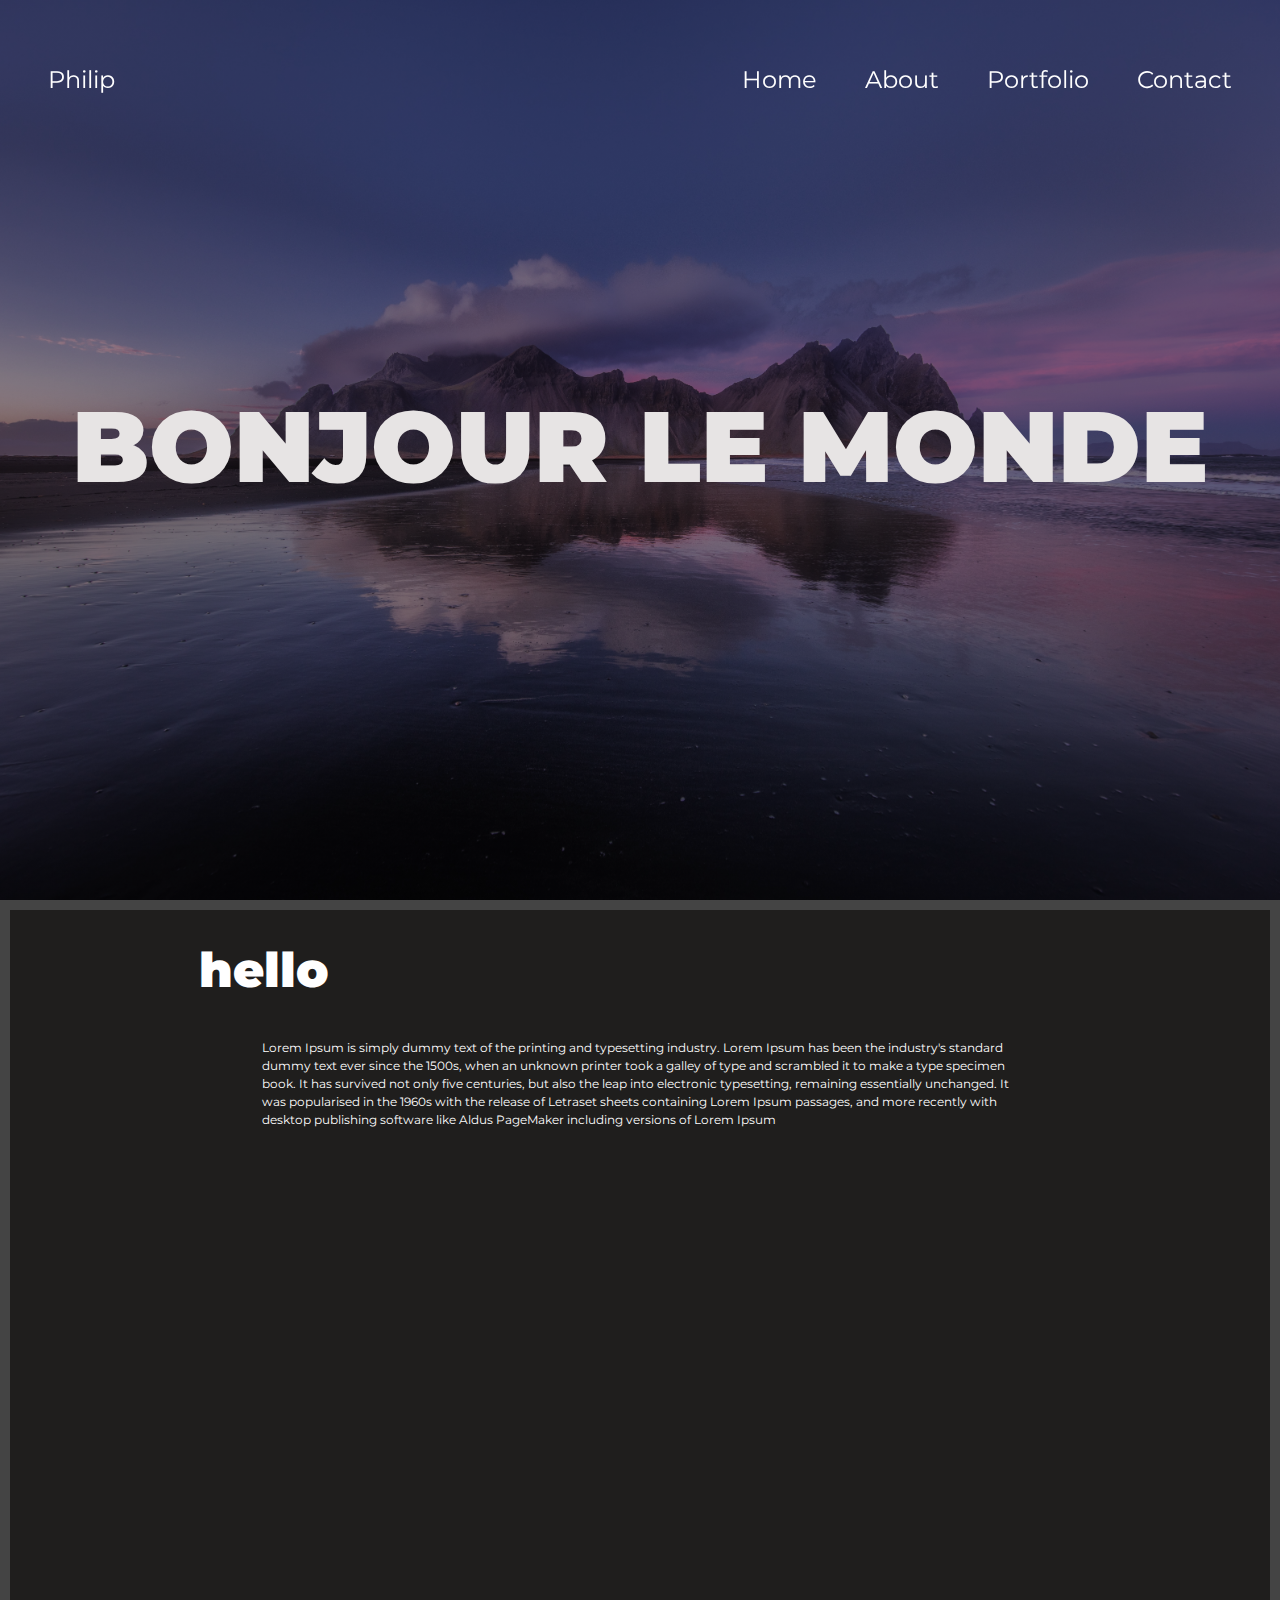
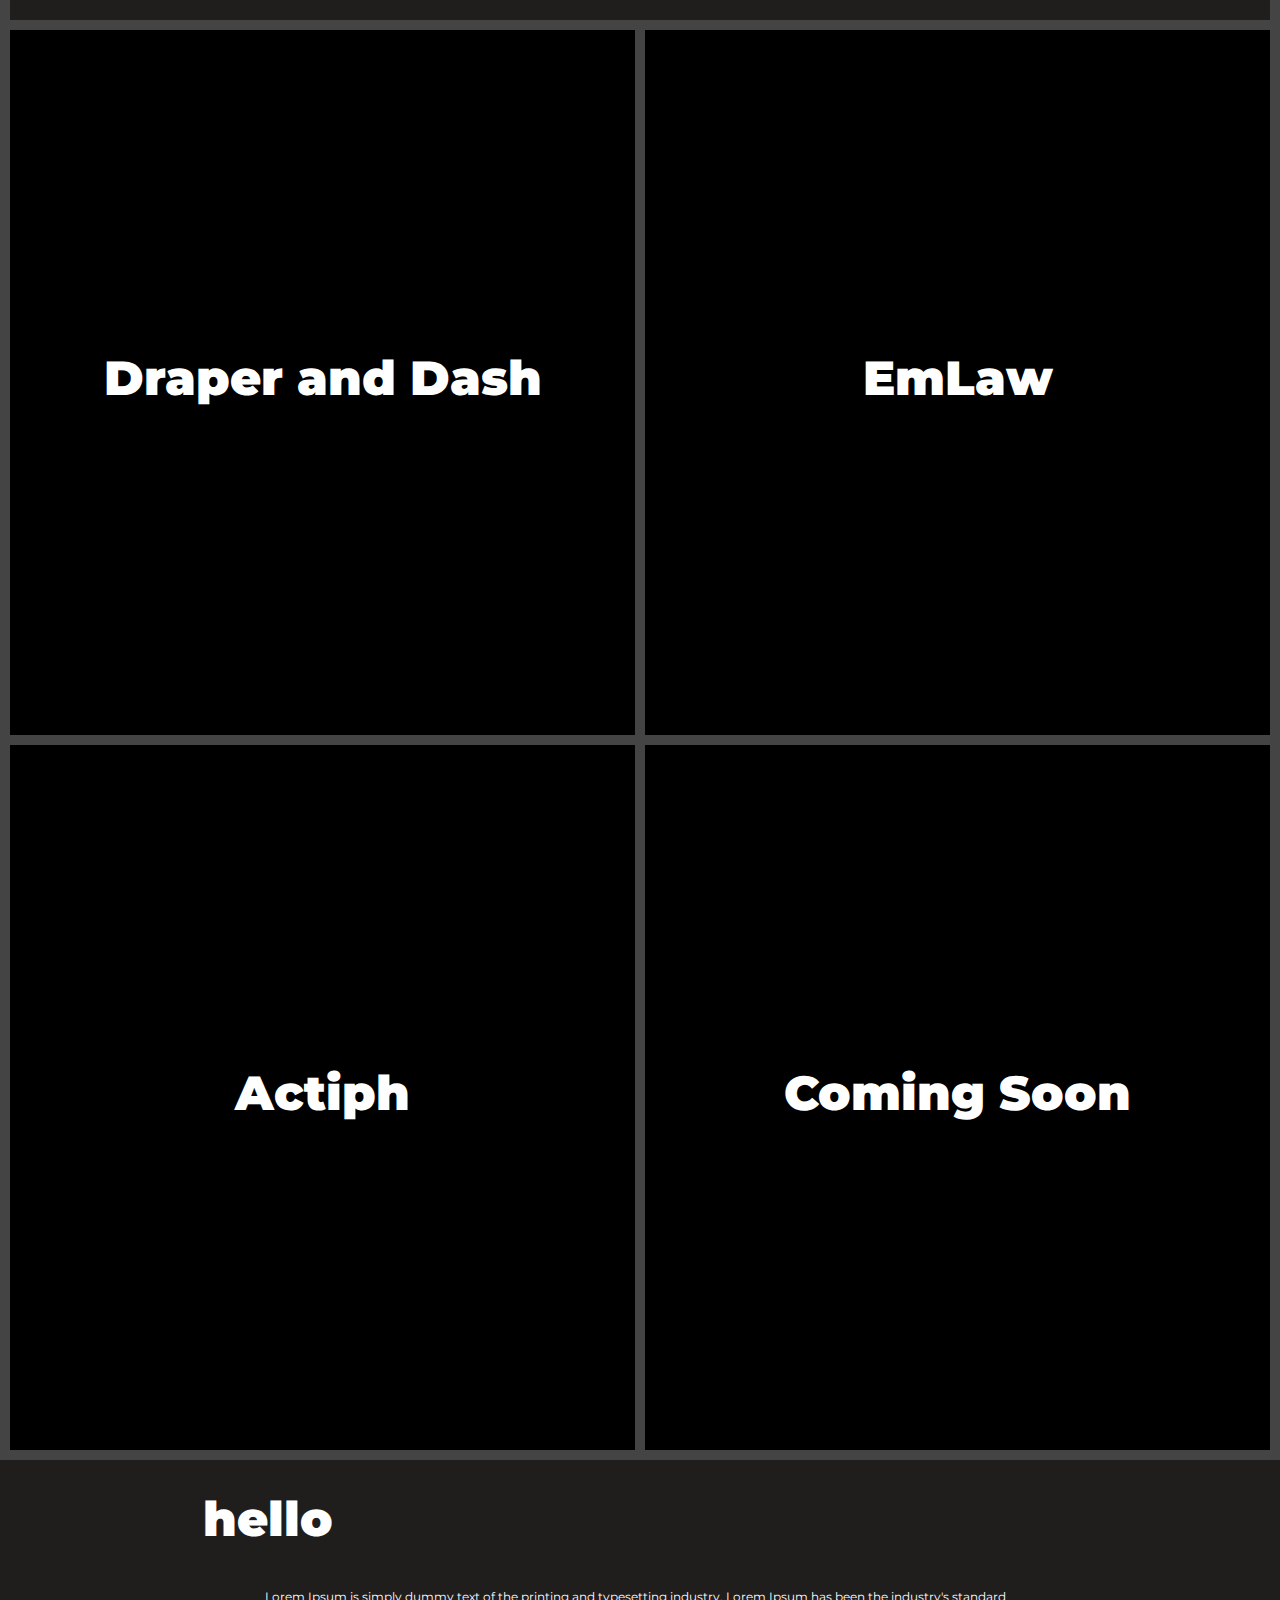
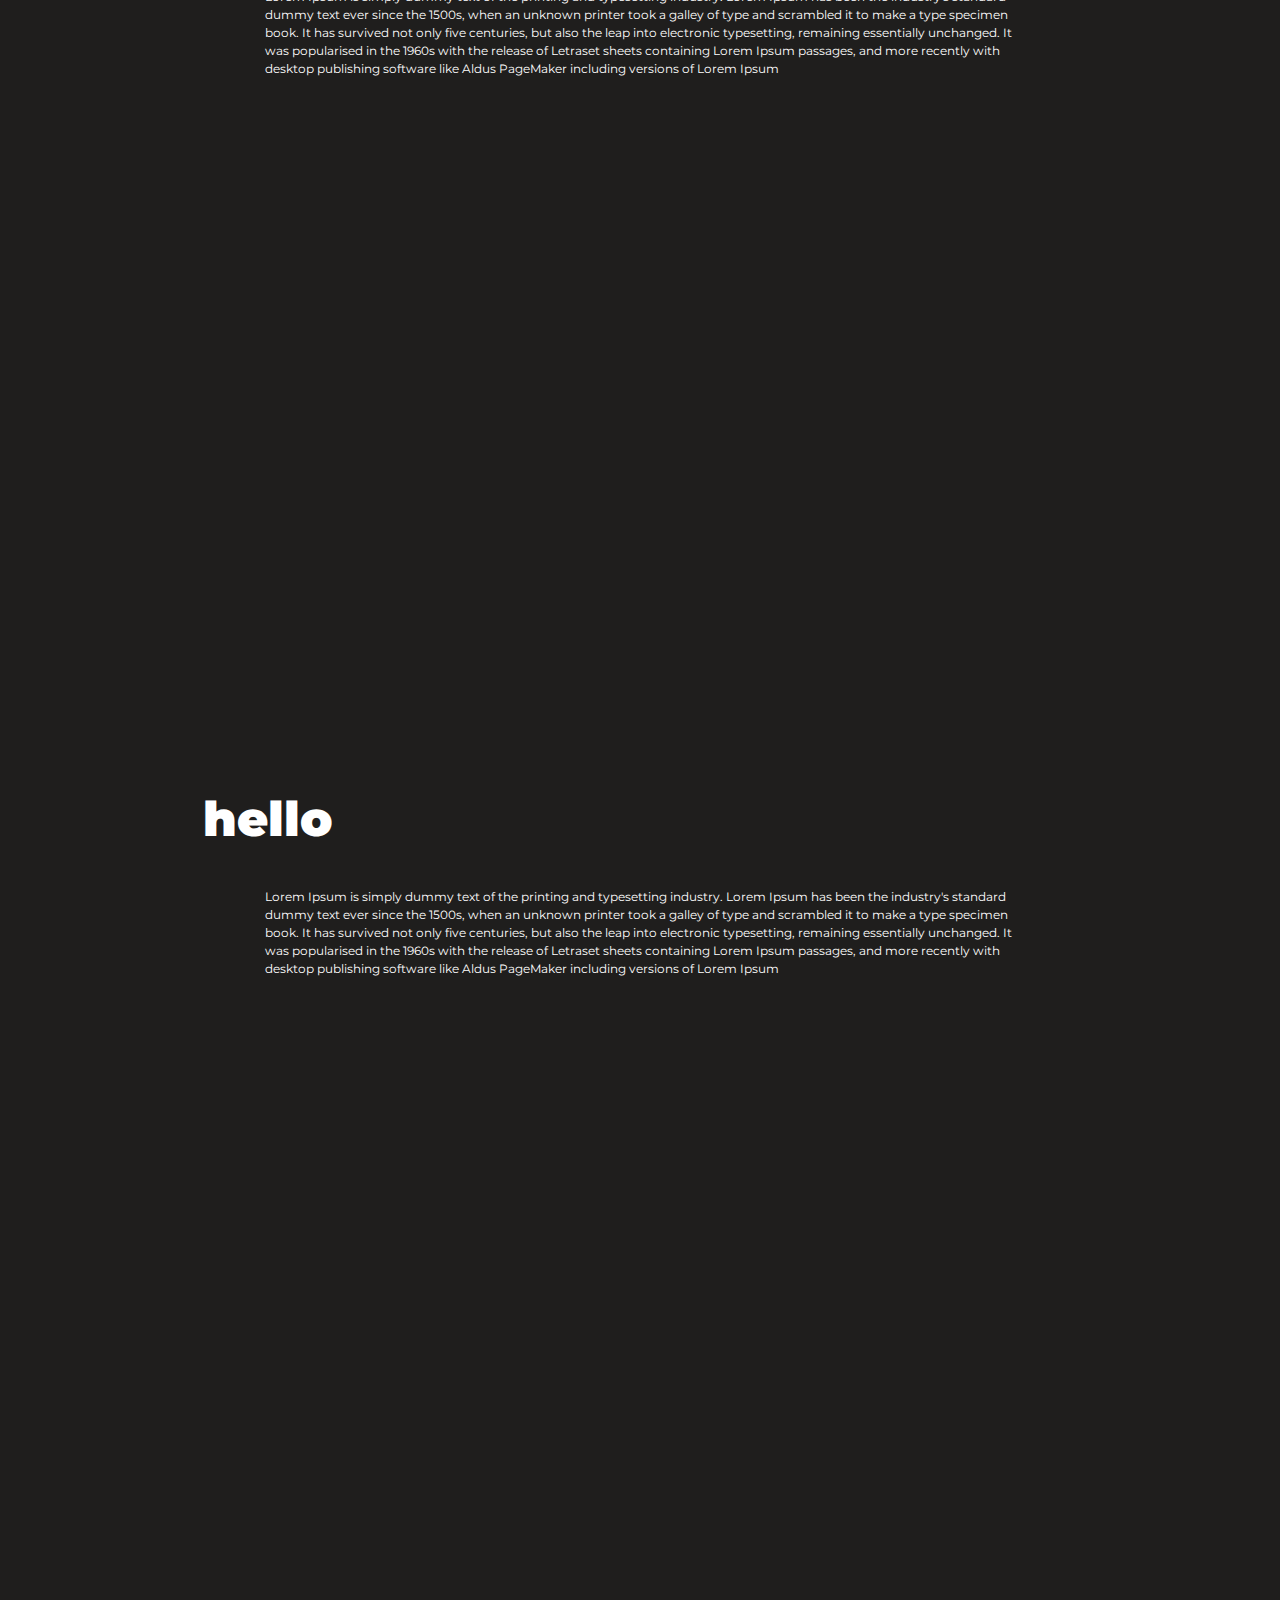
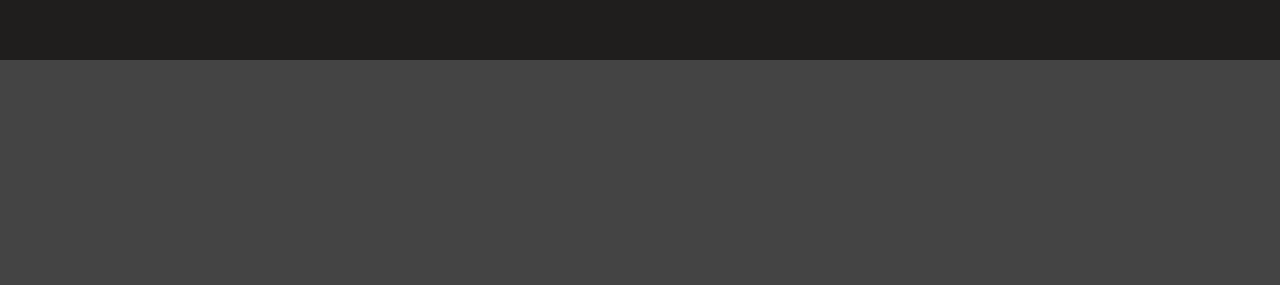
==== commit cbf4768a: "nav, content 1,2 ,3,4 , site colors , typograph, variables and a few other general tweaks" ====
--- a/index.html
+++ b/index.html
@@ -5,12 +5,12 @@
         <meta name="viewport" content="width=device-width, initial-scale=1.0"/>
         <meta http-equiv="X-UA-Compatible" content="ie=edge"/>
          <title>Phil Longhurst</title>
+         <link rel="stylesheet" href="./style/style.css"/>
         <!-- fonts -->
         <link href='https://fonts.googleapis.com/css?family=Montserrat' rel='stylesheet'>
         <link href='https://fonts.googleapis.com/css?family=Montserrat' rel='stylesheet'>
         <!-- Bootstrap-->
-        <link rel="stylesheet" href="./style/style.css"/>
-        <link rel="stylesheet" href="https://maxcdn.bootstrapcdn.com/bootstrap/4.0.0/css/bootstrap.min.css" integrity="sha384-Gn5384xqQ1aoWXA+058RXPxPg6fy4IWvTNh0E263XmFcJlSAwiGgFAW/dAiS6JXm" crossorigin="anonymous">
+        <link rel="stylesheet" href="https://stackpath.bootstrapcdn.com/bootstrap/4.4.1/css/bootstrap.min.css" integrity="sha384-Vkoo8x4CGsO3+Hhxv8T/Q5PaXtkKtu6ug5TOeNV6gBiFeWPGFN9MuhOf23Q9Ifjh" crossorigin="anonymous">
     </head>
     
     <body>
@@ -22,9 +22,9 @@
             </div>
             <div id="mainListDiv" class="main_list">
                 <ul class="navlinks">
+                    <li><a href="#">Home</a></li>
                     <li><a href="#">About</a></li>
                     <li><a href="#">Portfolio</a></li>
-                    <li><a href="#">Services</a></li>
                     <li><a href="#">Contact</a></li>
                 </ul>
             </div>
@@ -47,9 +47,18 @@
     <div id="content1" class="container-fluid">
         <div class="row">
             <div class="c1 col-sm-12">
-                <h2>hello</h2>
-                <p>insert words here</p>
-            </div>
+                <h2 class="h-padding">hello</h2>
+                <p class="p-padding">Lorem Ipsum is simply dummy text of the printing and 
+                        typesetting industry. Lorem Ipsum has been the industry's 
+                        standard dummy text ever since the 1500s, when an unknown 
+                        printer took a galley of type and scrambled it to make a type 
+                        specimen book. It has survived not only five centuries, but also 
+                        the leap into electronic typesetting, remaining essentially 
+                        unchanged. It was popularised in the 1960s with the release of 
+                        Letraset sheets containing Lorem Ipsum passages, and more recently 
+                        with desktop publishing software like Aldus PageMaker including versions 
+                        of Lorem Ipsum</p>
+             </div>
         </div>
     </div> 
 
@@ -77,7 +86,17 @@
     <div id="content3" class="container-fluid">
         <div class="row">
             <div class="col-sm-12">
-                <p>hello</p>
+                <h2 class="h-padding">hello</h2>
+                <p class="p-padding">Lorem Ipsum is simply dummy text of the printing and 
+                        typesetting industry. Lorem Ipsum has been the industry's 
+                        standard dummy text ever since the 1500s, when an unknown 
+                        printer took a galley of type and scrambled it to make a type 
+                        specimen book. It has survived not only five centuries, but also 
+                        the leap into electronic typesetting, remaining essentially 
+                        unchanged. It was popularised in the 1960s with the release of 
+                        Letraset sheets containing Lorem Ipsum passages, and more recently 
+                        with desktop publishing software like Aldus PageMaker including versions 
+                        of Lorem Ipsum</p>
             </div>
         </div>
     </div> 
@@ -86,7 +105,17 @@
     <div id="content4" class="container-fluid">
         <div class="row">
             <div class="col-sm-12">
-                <p>hello</p>
+                <h2 class="h-padding">hello</h2>
+                <p class="p-padding">Lorem Ipsum is simply dummy text of the printing and 
+                        typesetting industry. Lorem Ipsum has been the industry's 
+                        standard dummy text ever since the 1500s, when an unknown 
+                        printer took a galley of type and scrambled it to make a type 
+                        specimen book. It has survived not only five centuries, but also 
+                        the leap into electronic typesetting, remaining essentially 
+                        unchanged. It was popularised in the 1960s with the release of 
+                        Letraset sheets containing Lorem Ipsum passages, and more recently 
+                        with desktop publishing software like Aldus PageMaker including versions 
+                        of Lorem Ipsum</p>
             </div>
         </div>
     </div> 
@@ -101,12 +130,21 @@
     </footer>
 
 <!-- Bootstrap-->
-        <script src="https://code.jquery.com/jquery-3.2.1.slim.min.js" integrity="sha384-KJ3o2DKtIkvYIK3UENzmM7KCkRr/rE9/Qpg6aAZGJwFDMVNA/GpGFF93hXpG5KkN" crossorigin="anonymous"></script>
-        <script src="https://cdnjs.cloudflare.com/ajax/libs/popper.js/1.12.9/umd/popper.min.js" integrity="sha384-ApNbgh9B+Y1QKtv3Rn7W3mgPxhU9K/ScQsAP7hUibX39j7fakFPskvXusvfa0b4Q" crossorigin="anonymous"></script>
-        <script src="https://maxcdn.bootstrapcdn.com/bootstrap/4.0.0/js/bootstrap.min.js" integrity="sha384-JZR6Spejh4U02d8jOt6vLEHfe/JQGiRRSQQxSfFWpi1MquVdAyjUar5+76PVCmYl" crossorigin="anonymous"></script>
+        <script src="https://code.jquery.com/jquery-3.4.1.slim.min.js" integrity="sha384-J6qa4849blE2+poT4WnyKhv5vZF5SrPo0iEjwBvKU7imGFAV0wwj1yYfoRSJoZ+n" crossorigin="anonymous"></script>
+        <script src="https://cdn.jsdelivr.net/npm/popper.js@1.16.0/dist/umd/popper.min.js" integrity="sha384-Q6E9RHvbIyZFJoft+2mJbHaEWldlvI9IOYy5n3zV9zzTtmI3UksdQRVvoxMfooAo" crossorigin="anonymous"></script>
+        <script src="https://stackpath.bootstrapcdn.com/bootstrap/4.4.1/js/bootstrap.min.js" integrity="sha384-wfSDF2E50Y2D1uUdj0O3uMBJnjuUD4Ih7YwaYd1iqfktj0Uod8GCExl3Og8ifwB6" crossorigin="anonymous"></script>
 <!-- JQuery/JS links -->
         <script src="https://ajax.googleapis.com/ajax/libs/jquery/3.1.1/jquery.min.js"></script>
         <script src="script.js"></script>
-    
     </body>
-</html>+</html>
+
+
+
+
+
+
+
+
+
+
--- a/style/style.css
+++ b/style/style.css
@@ -12,8 +12,8 @@
       -ms-flex-align: center;
           align-items: center;
   margin: 0 !important;
-  background: -webkit-gradient(linear, left top, left bottom, from(rgba(0, 0, 0, 0.45)), to(rgba(0, 0, 0, 0.45))), url("/images/m.jpg");
-  background: linear-gradient(rgba(0, 0, 0, 0.45), rgba(0, 0, 0, 0.45)), url("/images/m.jpg");
+  background: -webkit-gradient(linear, left top, left bottom, from(rgba(0, 0, 0, 0.45)), to(rgba(0, 0, 0, 0.45))), url("/images/u.jpg");
+  background: linear-gradient(rgba(0, 0, 0, 0.45), rgba(0, 0, 0, 0.45)), url("/images/u.jpg");
   background-color: black;
   background-position: center;
   background-repeat: no-repeat;
@@ -24,6 +24,7 @@
 h1 {
   text-transform: uppercase;
   color: #e7e4e4 !important;
+  z-index: 2 !important;
 }
 
 h1 {
@@ -49,17 +50,18 @@
 h1, h2, h3, h4, h5, h6 {
   font-family: montserrat;
   font-weight: 900 !important;
+  color: white;
 }
 
 p {
   font-size: 12px;
-  color: black;
+  color: white;
   font-family: montserrat;
 }
 
 a {
-  font-size: 12px;
-  color: black;
+  font-size: 24px !important;
+  color: white;
   font-family: montserrat;
 }
 
@@ -77,8 +79,8 @@
       -ms-flex-align: center;
           align-items: center;
   margin: 0 !important;
-  background: -webkit-gradient(linear, left top, left bottom, from(rgba(0, 0, 0, 0.45)), to(rgba(0, 0, 0, 0.45))), url("/images/m.jpg");
-  background: linear-gradient(rgba(0, 0, 0, 0.45), rgba(0, 0, 0, 0.45)), url("/images/m.jpg");
+  background: -webkit-gradient(linear, left top, left bottom, from(rgba(0, 0, 0, 0.45)), to(rgba(0, 0, 0, 0.45))), url("/images/u.jpg");
+  background: linear-gradient(rgba(0, 0, 0, 0.45), rgba(0, 0, 0, 0.45)), url("/images/u.jpg");
   background-color: black;
   background-position: center;
   background-repeat: no-repeat;
@@ -89,21 +91,77 @@
 h1 {
   text-transform: uppercase;
   color: #e7e4e4 !important;
+  z-index: 2 !important;
 }
 
 footer {
-  background-color: red;
+  background-color: #444444;
   width: full-width;
   height: 25vh;
 }
 
 /* Navbar section */
+nav div.container {
+  margin: 0 !important;
+  padding: 0 !important;
+  z-index: 10001 !important;
+}
+
+@media (min-width: 1200px) {
+  nav div.container {
+    max-width: 100% !important;
+  }
+}
+
+@media (min-width: 992px) {
+  nav div.container {
+    max-width: 100% !important;
+  }
+}
+
+@media (min-width: 768px) {
+  nav div.container {
+    max-width: 100% !important;
+  }
+}
+
+@media (min-width: 576px) {
+  nav div.container {
+    max-width: 100% !important;
+  }
+}
+
+@media (min-width: 1200px) {
+  nav div.container {
+    max-width: 100% !important;
+  }
+}
+
+@media (min-width: 992px) {
+  nav div.container {
+    max-width: 100% !important;
+  }
+}
+
+@media (min-width: 768px) {
+  nav div.container {
+    max-width: 100% !important;
+  }
+}
+
+@media (min-width: 576px) {
+  nav div.container {
+    max-width: 100% !important;
+  }
+}
+
 .nav {
   width: 100%;
-  height: 65px;
+  height: 100px;
   position: fixed;
-  line-height: 65px;
+  line-height: 100px;
   text-align: center;
+  z-index: 10000 !important;
 }
 
 .nav div.logo {
@@ -116,7 +174,6 @@
 .nav div.logo a {
   text-decoration: none;
   color: #fff;
-  font-size: 2.5rem;
 }
 
 .nav div.logo a:hover {
@@ -124,13 +181,13 @@
 }
 
 .nav div.main_list {
-  height: 65px;
+  height: 100px;
   float: right;
 }
 
 .nav div.main_list ul {
   width: 100%;
-  height: 65px;
+  height: 100px;
   display: -webkit-box;
   display: -ms-flexbox;
   display: flex;
@@ -141,7 +198,7 @@
 
 .nav div.main_list ul li {
   width: auto;
-  height: 65px;
+  height: 100px;
   padding: 0;
   padding-right: 3rem;
 }
@@ -149,7 +206,7 @@
 .nav div.main_list ul li a {
   text-decoration: none;
   color: #fff;
-  line-height: 65px;
+  line-height: 100px;
   font-size: 2.4rem;
 }
 
@@ -158,23 +215,16 @@
 }
 
 /* Home section */
-.home {
-  width: 100%;
-  height: 100vh;
-  background-image: url(https://images.unsplash.com/photo-1498550744921-75f79806b8a7?ixlib=rb-0.3.5&ixid=eyJhcHBfaWQiOjEyMDd9&s=b0f6908fa5e81286213c7211276e6b3d&auto=format&fit=crop&w=1500&q=80);
-  background-position: center top;
-  background-size: cover;
-}
-
 .navTrigger {
   display: none;
 }
 
 .nav {
-  padding-top: 20px;
-  padding-bottom: 20px;
+  padding-top: 30px;
+  padding-bottom: 30px;
   -webkit-transition: all 0.4s ease;
   transition: all 0.4s ease;
+  z-index: 10001 !important;
 }
 
 /* Media qurey section */
@@ -230,7 +280,6 @@
 }
 
 /* Animation */
-/* Inspiration taken from Dicson https://codemyui.com/simple-hamburger-menu-x-mark-animation/ */
 .navTrigger {
   cursor: pointer;
   width: 30px;
@@ -438,7 +487,7 @@
 
 .affix {
   padding: 0;
-  background-color: #111;
+  background-color: #222222;
 }
 
 .myH2 {
@@ -460,27 +509,19 @@
 }
 
 #content1 {
-  background: green;
   width: full-width;
 }
 
 .c1 {
   border-style: solid;
-  border-color: #f8f9fa;
-  display: -webkit-box;
-  display: -ms-flexbox;
-  display: flex;
-  -webkit-box-pack: center;
-      -ms-flex-pack: center;
-          justify-content: center;
-  -webkit-box-align: center;
-      -ms-flex-align: center;
-          align-items: center;
-  background-color: pink;
-  width: full-width;
-  height: 100vh;
+  border-color: #444444;
+  background-color: #1f1e1d;
+  width: full-width;
+  height: 80vh;
   padding: 0 !important;
   border-width: 10px 10px 0px 10px;
+  margin: 0 !important;
+  text-align: left;
 }
 
 #content2 {
@@ -504,7 +545,7 @@
       -ms-flex-align: center;
           align-items: center;
   border-style: solid;
-  border-color: #f8f9fa;
+  border-color: #444444;
   background-color: black;
   background-position: center;
   background-repeat: no-repeat;
@@ -538,7 +579,7 @@
       -ms-flex-align: center;
           align-items: center;
   border-style: solid;
-  border-color: #f8f9fa;
+  border-color: #444444;
   background-color: black;
   background-position: center;
   background-repeat: no-repeat;
@@ -572,7 +613,7 @@
       -ms-flex-align: center;
           align-items: center;
   border-style: solid;
-  border-color: #f8f9fa;
+  border-color: #444444;
   background-color: black;
   background-position: center;
   background-repeat: no-repeat;
@@ -606,7 +647,7 @@
       -ms-flex-align: center;
           align-items: center;
   border-style: solid;
-  border-color: #f8f9fa;
+  border-color: #444444;
   background-color: black;
   background-position: center;
   background-repeat: no-repeat;
@@ -627,7 +668,7 @@
 }
 
 #content3 {
-  background-color: pink;
+  background-color: #1f1e1d;
   height: 100vh;
   position: relative;
 }
@@ -645,7 +686,7 @@
 }
 
 #content4 {
-  background-color: pink;
+  background-color: #1f1e1d;
   width: full-width;
   height: 100vh;
   position: relative;
@@ -666,5 +707,14 @@
 * {
   margin: 0;
   padding: 0;
+  z-index: 5 !important;
+}
+
+.p-padding {
+  padding: 0% 20% 2.5% 20%;
+}
+
+.h-padding {
+  padding: 2.5% 15% 2.5% 15%;
 }
 /*# sourceMappingURL=style.css.map */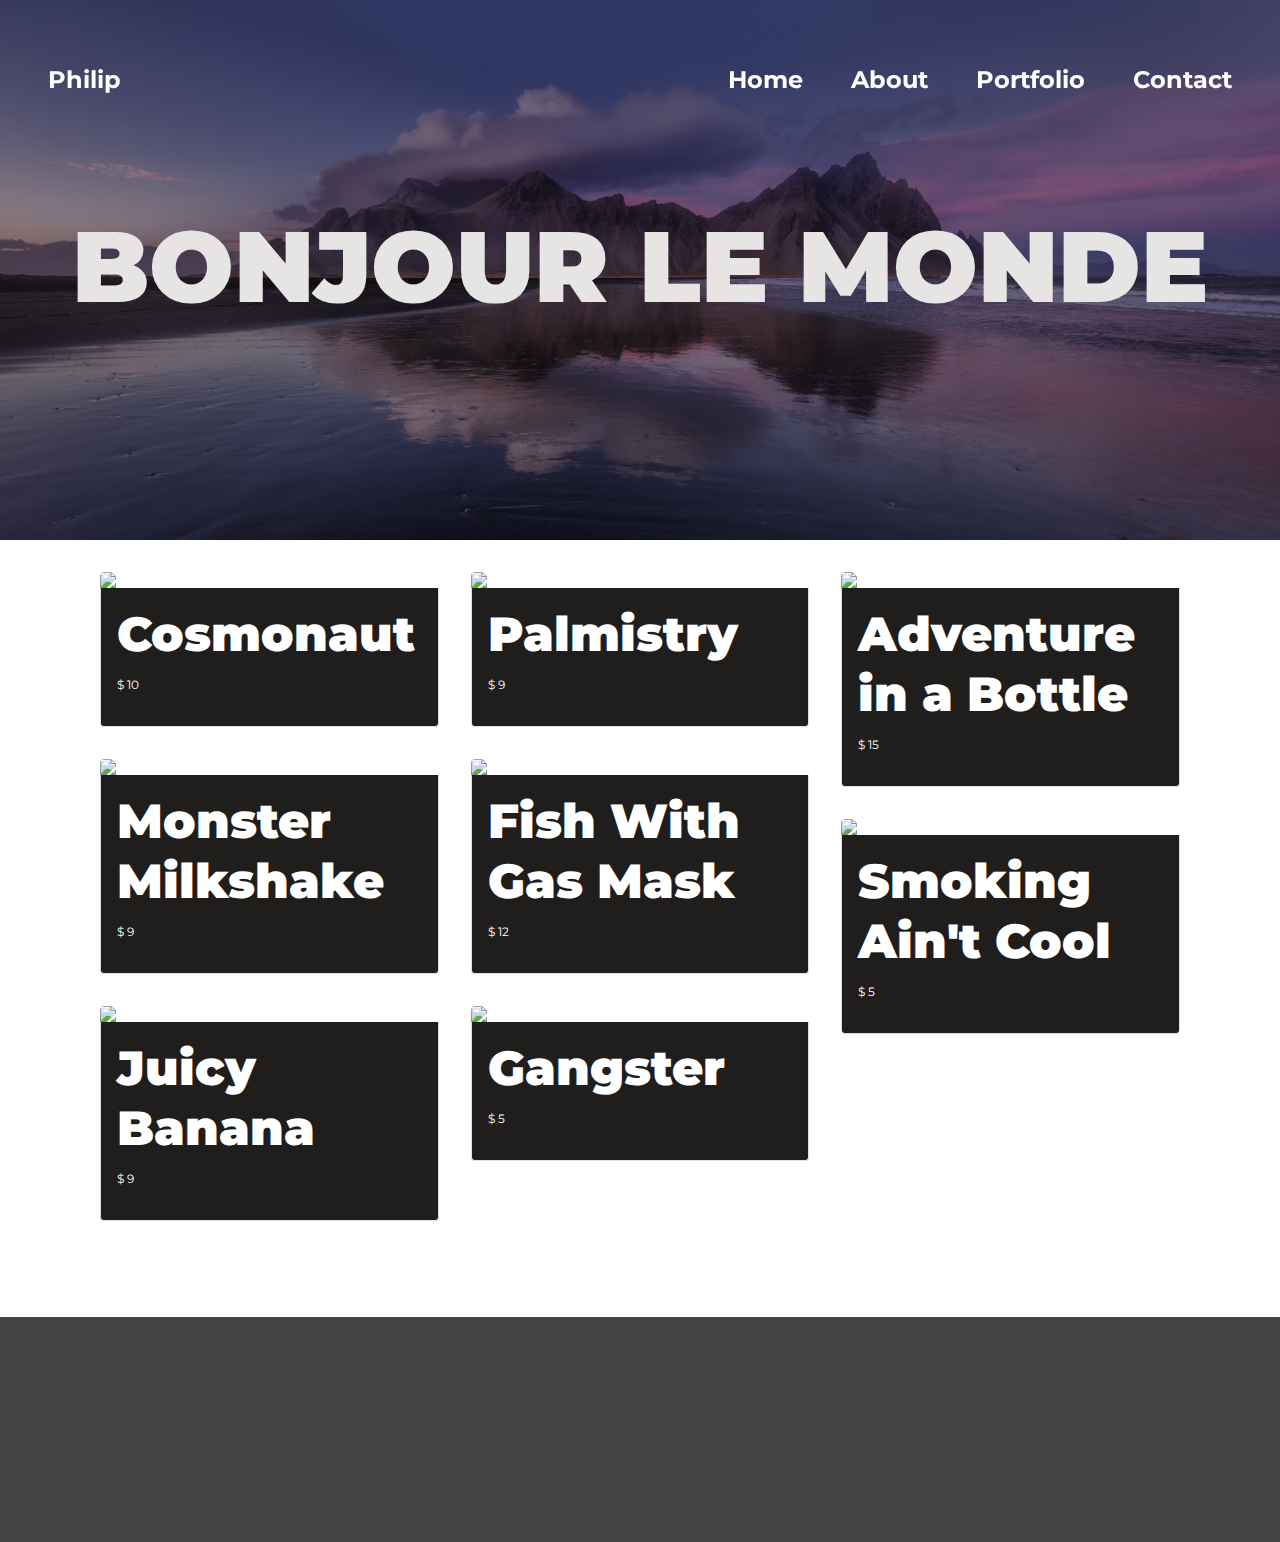
==== commit 18180104: "a lot" ====
--- a/index.html
+++ b/index.html
@@ -44,81 +44,122 @@
     </header> 
 
 <!-- content 1 -->
-    <div id="content1" class="container-fluid">
-        <div class="row">
-            <div class="c1 col-sm-12">
-                <h2 class="h-padding">hello</h2>
-                <p class="p-padding">Lorem Ipsum is simply dummy text of the printing and 
-                        typesetting industry. Lorem Ipsum has been the industry's 
-                        standard dummy text ever since the 1500s, when an unknown 
-                        printer took a galley of type and scrambled it to make a type 
-                        specimen book. It has survived not only five centuries, but also 
-                        the leap into electronic typesetting, remaining essentially 
-                        unchanged. It was popularised in the 1960s with the release of 
-                        Letraset sheets containing Lorem Ipsum passages, and more recently 
-                        with desktop publishing software like Aldus PageMaker including versions 
-                        of Lorem Ipsum</p>
-             </div>
+<!-- <div id="content1" class="row container-fluid" > -->
+
+<main>
+    <div class="responsive-container">
+        <div class="grid">
+            <div class="grid-column">
+                                <a class="product" href="#">
+                    <div class="product-image">
+                        <img src="https://assets.codepen.io/285131/cosmonaut.jpg" />
+                    </div>
+                    <div class="product-content">
+                        <div class="product-info">
+                            <h2 class="product-title">Cosmonaut</h2>
+                            <p class="product-price">$ 10</p>
+                        </div>
+                    </div>
+                </a>
+
+                <a class="product" href="#">
+                    <div class="product-image">
+                        <img src="https://assets.codepen.io/285131/hand-drawn-monster-milkshake.jpg" />
+                    </div>
+                    <div class="product-content">
+                        <div class="product-info">
+                            <h2 class="product-title">Monster Milkshake</h2>
+                            <p class="product-price">$ 9</p>
+                        </div>
+
+                    </div>
+                </a>
+                <a class="product" href="#">
+                    <div class="product-image">
+                            <img src="https://assets.codepen.io/285131/pink-pastel-juicy-banana.jpg" />
+                    </div>
+                    <div class="product-content">
+                        <div class="product-info">
+                            <h2 class="product-title">Juicy Banana</h2>
+                            <p class="product-price">$ 9</p>
+                        </div>
+   
+                    </div>
+                </a>
+            </div>
+            <div class="grid-column">
+                <a class="product" href="#">
+                    <div class="product-image">
+                        <img src="https://assets.codepen.io/285131/palmistry.jpg" />
+                    </div>
+                    <div class="product-content">
+                        <div class="product-info">
+                            <h2 class="product-title">Palmistry</h2>
+                            <p class="product-price">$ 9</p>
+                        </div>
+         
+                    </div>
+                </a>
+                <a class="product" href="#">
+                    <div class="product-image"> 
+                        <img src="https://assets.codepen.io/285131/fish-gas-mark.jpg" />
+                    </div>
+                    <div class="product-content">
+                        <div class="product-info">
+                            <h2 class="product-title">Fish With Gas Mask</h2>
+                            <p class="product-price">$ 12</p>
+                        </div>
+    
+                    </div>
+                </a>
+                <a class="product" href="#">
+                    <div class="product-image">
+                        <img src="https://assets.codepen.io/285131/mysterious-gangster-character-style.jpg" />
+                    </div>
+                    <div class="product-content">
+                        <div class="product-info">
+                            <h2 class="product-title">Gangster</h2>
+                            <p class="product-price">$ 5</p>
+                        </div>
+          
+                    </div>
+                </a>
+            </div>
+            <div class="grid-column">
+                <a class="product" href="#">
+                    <div class="product-image">
+                        <img src="https://assets.codepen.io/285131/adventure.jpg" />
+                    </div>
+                    <div class="product-content">
+                        <div class="product-info">
+                            <h2 class="product-title">Adventure in a Bottle</h2>
+                            <p class="product-price">$ 15</p>
+                        </div>
+        
+                    </div>
+                </a>
+                <a class="product" href="#">
+                    <div class="product-image">
+                        <img src="https://assets.codepen.io/285131/illustration-hand-with-cigarette-icon.jpg" />
+                    </div>
+                    <div class="product-content">
+                        <div class="product-info">
+                            <h2 class="product-title">Smoking Ain't Cool</h2>
+                            <p class="product-price">$ 5</p>
+                        </div>
+        
+                    </div>
+                </a>
+            </div>
         </div>
-    </div> 
+    </div>
+</main>
 
 <!-- content 2 -->
-    <div id="content2" class="container-fluid">
-        <div class="row r2">
-            <div class="col-sm-6 one">
-                <h2>Draper and Dash<h2>
-            </div>
-             <div class="col-sm-6 two">
-                <h2>EmLaw<h2>
-            </div>
-        </div>
-        <div class="row r2">
-            <div class="col-sm-6 three">
-                <h2>Actiph<h2>
-            </div>
-             <div class="col-sm-6 four">
-                <h2>Coming Soon<h2>
-            </div>
-        </div>
-    </div> 
 
 <!-- content 3 -->
-    <div id="content3" class="container-fluid">
-        <div class="row">
-            <div class="col-sm-12">
-                <h2 class="h-padding">hello</h2>
-                <p class="p-padding">Lorem Ipsum is simply dummy text of the printing and 
-                        typesetting industry. Lorem Ipsum has been the industry's 
-                        standard dummy text ever since the 1500s, when an unknown 
-                        printer took a galley of type and scrambled it to make a type 
-                        specimen book. It has survived not only five centuries, but also 
-                        the leap into electronic typesetting, remaining essentially 
-                        unchanged. It was popularised in the 1960s with the release of 
-                        Letraset sheets containing Lorem Ipsum passages, and more recently 
-                        with desktop publishing software like Aldus PageMaker including versions 
-                        of Lorem Ipsum</p>
-            </div>
-        </div>
-    </div> 
 
 <!-- content 4 -->
-    <div id="content4" class="container-fluid">
-        <div class="row">
-            <div class="col-sm-12">
-                <h2 class="h-padding">hello</h2>
-                <p class="p-padding">Lorem Ipsum is simply dummy text of the printing and 
-                        typesetting industry. Lorem Ipsum has been the industry's 
-                        standard dummy text ever since the 1500s, when an unknown 
-                        printer took a galley of type and scrambled it to make a type 
-                        specimen book. It has survived not only five centuries, but also 
-                        the leap into electronic typesetting, remaining essentially 
-                        unchanged. It was popularised in the 1960s with the release of 
-                        Letraset sheets containing Lorem Ipsum passages, and more recently 
-                        with desktop publishing software like Aldus PageMaker including versions 
-                        of Lorem Ipsum</p>
-            </div>
-        </div>
-    </div> 
 
 <!-- footer -->
     <footer class="container-fluid">
--- a/style/style.css
+++ b/style/style.css
@@ -1,6 +1,6 @@
 header {
   width: 100%;
-  height: 100vh;
+  height: 60vh;
   background-color: lightcoral;
   display: -webkit-box;
   display: -ms-flexbox;
@@ -67,7 +67,7 @@
 
 header {
   width: 100%;
-  height: 100vh;
+  height: 60vh;
   background-color: lightcoral;
   display: -webkit-box;
   display: -ms-flexbox;
@@ -510,18 +510,85 @@
 
 #content1 {
   width: full-width;
+  height: auto;
+  background-color: #1f1e1d;
 }
 
 .c1 {
-  border-style: solid;
-  border-color: #444444;
-  background-color: #1f1e1d;
-  width: full-width;
-  height: 80vh;
+  background-color: blue;
   padding: 0 !important;
-  border-width: 10px 10px 0px 10px;
-  margin: 0 !important;
-  text-align: left;
+  margin: 30px !important;
+  height: 600px;
+  border: 5px solid red;
+  position: relative;
+}
+
+.c1:hover {
+  border-color: green;
+  -webkit-transition: ease 0.4s;
+  transition: ease 0.4s;
+  cursor: pointer;
+}
+
+.portfolio-info {
+  padding: 30px;
+}
+
+.portfolio-img1 {
+  background: url("https://assets.codepen.io/285131/pink-pastel-juicy-banana.jpg");
+  width: full-width;
+  height: 80%;
+  display: -webkit-box;
+  display: -ms-flexbox;
+  display: flex;
+  -webkit-box-pack: center;
+      -ms-flex-pack: center;
+          justify-content: center;
+  -webkit-box-align: center;
+      -ms-flex-align: center;
+          align-items: center;
+  background-color: black;
+  background-position: center;
+  background-repeat: no-repeat;
+  background-size: cover;
+}
+
+.portfolio-img2 {
+  background: url("/images/dnd.png");
+  width: full-width;
+  height: 80%;
+  display: -webkit-box;
+  display: -ms-flexbox;
+  display: flex;
+  -webkit-box-pack: center;
+      -ms-flex-pack: center;
+          justify-content: center;
+  -webkit-box-align: center;
+      -ms-flex-align: center;
+          align-items: center;
+  background-color: black;
+  background-position: center;
+  background-repeat: no-repeat;
+  background-size: cover;
+}
+
+.portfolio-img3 {
+  background: url("/images/dnd.png");
+  width: full-width;
+  height: 80%;
+  display: -webkit-box;
+  display: -ms-flexbox;
+  display: flex;
+  -webkit-box-pack: center;
+      -ms-flex-pack: center;
+          justify-content: center;
+  -webkit-box-align: center;
+      -ms-flex-align: center;
+          align-items: center;
+  background-color: black;
+  background-position: center;
+  background-repeat: no-repeat;
+  background-size: cover;
 }
 
 #content2 {
@@ -710,6 +777,11 @@
   z-index: 5 !important;
 }
 
+.row {
+  margin: 0 !important;
+  padding: 0 !important;
+}
+
 .p-padding {
   padding: 0% 20% 2.5% 20%;
 }
@@ -717,4 +789,190 @@
 .h-padding {
   padding: 2.5% 15% 2.5% 15%;
 }
+
+*,
+*:before,
+*:after {
+  -webkit-box-sizing: border-box;
+          box-sizing: border-box;
+}
+
+body {
+  scroll-behavior: smooth;
+  line-height: 1.5;
+  background-color: #FFF;
+}
+
+img {
+  max-width: 100%;
+  display: block;
+}
+
+a {
+  color: inherit;
+  font-weight: bold;
+}
+
+button {
+  border: 1px solid;
+  background-color: transparent;
+}
+
+.responsive-container {
+  max-width: 1080px;
+  width: 90%;
+  margin-left: auto;
+  margin-right: auto;
+}
+
+.link-button {
+  display: -webkit-box;
+  display: -ms-flexbox;
+  display: flex;
+  -webkit-box-align: center;
+      -ms-flex-align: center;
+          align-items: center;
+  background-color: #000;
+  border-radius: 0.375rem;
+  padding: 0.5em 1.25em;
+  color: #fff;
+}
+
+.link-button i {
+  font-size: 1.25rem;
+  margin-left: 0.5rem;
+}
+
+.logo {
+  font-size: 1.25rem;
+  font-weight: 700;
+}
+
+main {
+  padding-top: 2rem;
+  padding-bottom: 6rem;
+}
+
+.grid {
+  display: -ms-grid;
+  display: grid;
+  -ms-grid-columns: (1fr)[3];
+      grid-template-columns: repeat(3, 1fr);
+  gap: 2rem;
+}
+
+.grid-column {
+  display: -webkit-box;
+  display: -ms-flexbox;
+  display: flex;
+  -webkit-box-orient: vertical;
+  -webkit-box-direction: normal;
+      -ms-flex-direction: column;
+          flex-direction: column;
+}
+
+.grid-column > * + * {
+  margin-top: 2rem;
+}
+
+.product {
+  border-radius: 0.25rem;
+  text-decoration: none;
+  font-weight: 400;
+  -webkit-transition: .15s ease;
+  transition: .15s ease;
+  overflow: hidden;
+}
+
+.product:hover, .product:focus {
+  outline: none;
+  -webkit-box-shadow: 0 0 0 0.25rem pink;
+          box-shadow: 0 0 0 0.25rem pink;
+}
+
+.product:hover .product-content, .product:focus .product-content {
+  border-color: transparent;
+}
+
+.product-image {
+  border-radius: 0.25rem 0.25rem 0 0;
+  overflow: hidden;
+}
+
+.product-content {
+  padding: 1rem;
+  border-left: 1px solid #dedede;
+  border-right: 1px solid #dedede;
+  border-bottom: 1px solid #dedede;
+  border-radius: 0 0 0.25rem 0.25rem;
+  display: -webkit-box;
+  display: -ms-flexbox;
+  display: flex;
+  -webkit-box-align: center;
+      -ms-flex-align: center;
+          align-items: center;
+  -webkit-box-pack: justify;
+      -ms-flex-pack: justify;
+          justify-content: space-between;
+  -webkit-transition: .15s ease;
+  transition: .15s ease;
+  background-color: #1f1e1d;
+}
+
+.product-action {
+  color: #000;
+  width: 2.5rem;
+  height: 2.5rem;
+  border-radius: .25rem;
+  font-size: 1.25rem;
+  border: none;
+  display: -webkit-box;
+  display: -ms-flexbox;
+  display: flex;
+  -webkit-box-align: center;
+      -ms-flex-align: center;
+          align-items: center;
+  -webkit-box-pack: center;
+      -ms-flex-pack: center;
+          justify-content: center;
+  cursor: pointer;
+  -webkit-transition: .15s ease;
+  transition: .15s ease;
+}
+
+.product-action:hover {
+  background-color: #ff0000;
+}
+
+.product-info {
+  display: -webkit-box;
+  display: -ms-flexbox;
+  display: flex;
+  -webkit-box-orient: vertical;
+  -webkit-box-direction: normal;
+      -ms-flex-direction: column;
+          flex-direction: column;
+}
+
+.product-title {
+  font-size: 1.125rem;
+  line-height: 1.25;
+}
+
+.product-price {
+  margin-top: .25rem;
+}
+
+@media all and (max-width: 600px) {
+  .grid {
+    display: -ms-grid;
+    display: grid;
+    -ms-grid-columns: (1fr)[1];
+        grid-template-columns: repeat(1, 1fr);
+    gap: 1.5rem;
+  }
+  .grid-column > * + * {
+    margin-top: 1.5rem;
+  }
+}
 /*# sourceMappingURL=style.css.map */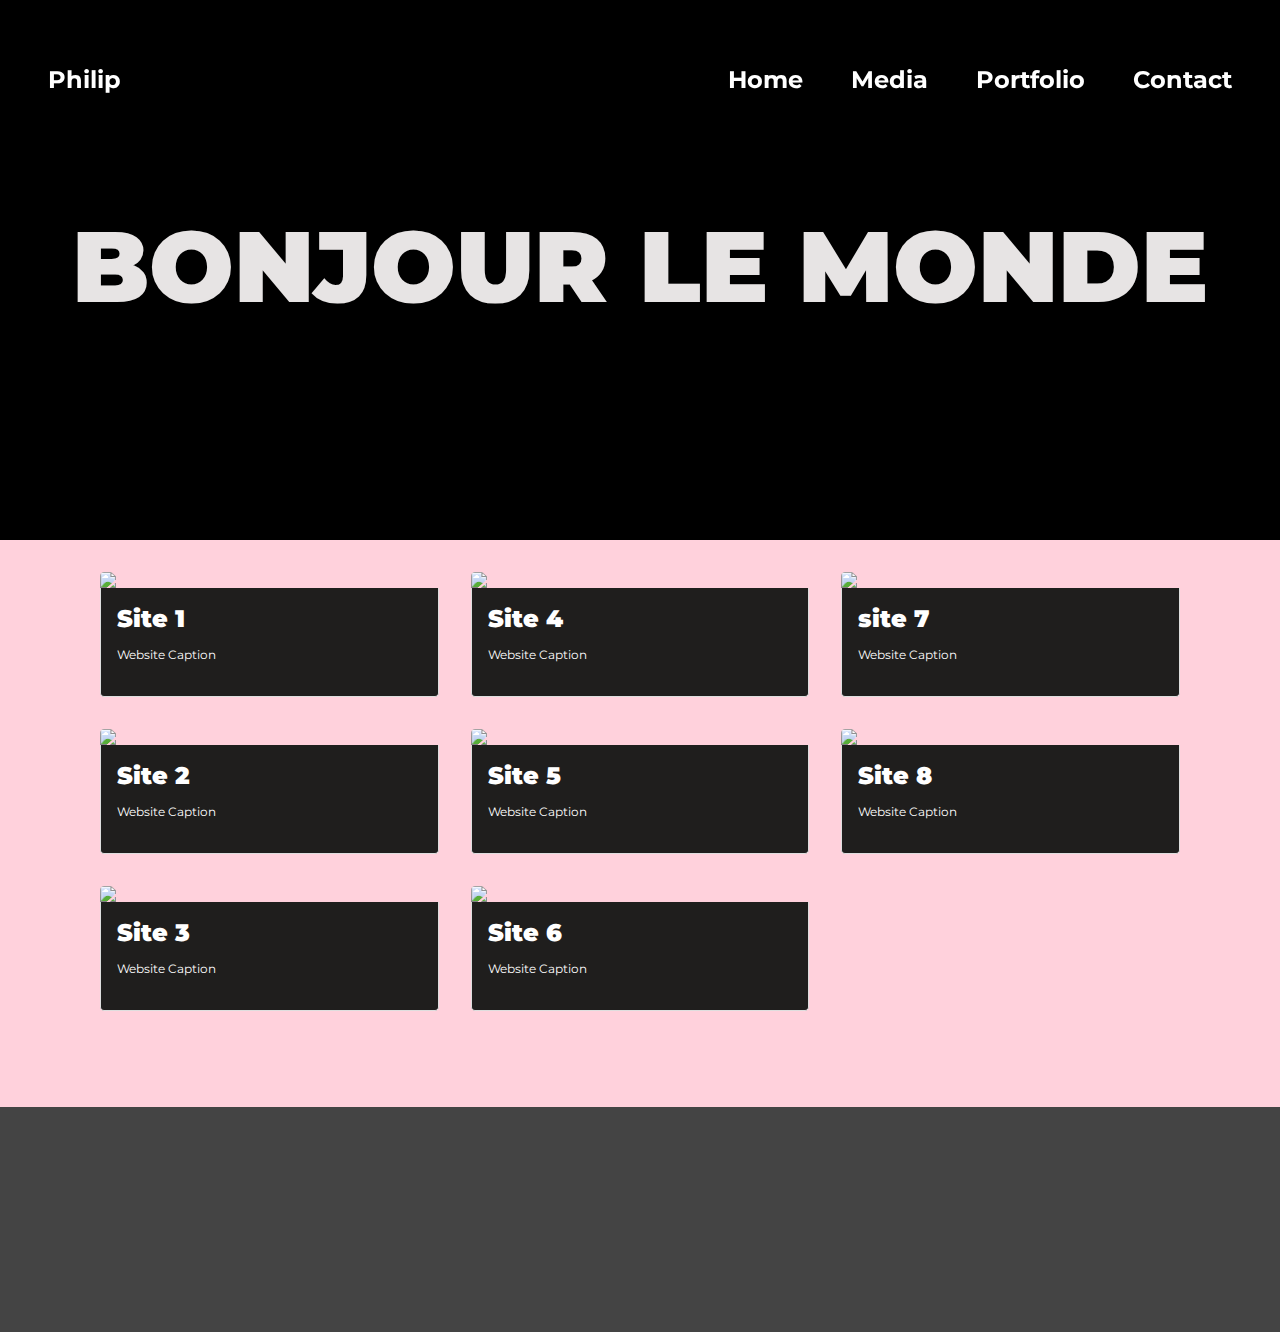
==== commit d23adf87: "a lot of chnges" ====
--- a/index.html
+++ b/index.html
@@ -23,7 +23,7 @@
             <div id="mainListDiv" class="main_list">
                 <ul class="navlinks">
                     <li><a href="#">Home</a></li>
-                    <li><a href="#">About</a></li>
+                    <li><a href="./media.html">Media</a></li>
                     <li><a href="#">Portfolio</a></li>
                     <li><a href="#">Contact</a></li>
                 </ul>
@@ -50,102 +50,102 @@
     <div class="responsive-container">
         <div class="grid">
             <div class="grid-column">
-                                <a class="product" href="#">
-                    <div class="product-image">
+                                <a class="porfolio" href="#">
+                    <div class="porfolio-image">
                         <img src="https://assets.codepen.io/285131/cosmonaut.jpg" />
                     </div>
-                    <div class="product-content">
-                        <div class="product-info">
-                            <h2 class="product-title">Cosmonaut</h2>
-                            <p class="product-price">$ 10</p>
+                    <div class="porfolio-content">
+                        <div class="porfolio-info">
+                            <h4 class="porfolio-title">Site 1</h4>
+                            <p class="porfolio-price">Website Caption</p>
                         </div>
                     </div>
                 </a>
 
-                <a class="product" href="#">
-                    <div class="product-image">
+                <a class="porfolio" href="#">
+                    <div class="porfolio-image">
                         <img src="https://assets.codepen.io/285131/hand-drawn-monster-milkshake.jpg" />
                     </div>
-                    <div class="product-content">
-                        <div class="product-info">
-                            <h2 class="product-title">Monster Milkshake</h2>
-                            <p class="product-price">$ 9</p>
+                    <div class="porfolio-content">
+                        <div class="porfolio-info">
+                            <h4 class="porfolio-title">Site 2</h4>
+                            <p class="porfolio-price">Website Caption</p>
                         </div>
 
                     </div>
                 </a>
-                <a class="product" href="#">
-                    <div class="product-image">
+                <a class="porfolio" href="#">
+                    <div class="porfolio-image">
                             <img src="https://assets.codepen.io/285131/pink-pastel-juicy-banana.jpg" />
                     </div>
-                    <div class="product-content">
-                        <div class="product-info">
-                            <h2 class="product-title">Juicy Banana</h2>
-                            <p class="product-price">$ 9</p>
+                    <div class="porfolio-content">
+                        <div class="porfolio-info">
+                            <h4 class="porfolio-title">Site 3</h4>
+                            <p class="porfolio-price">Website Caption</p>
                         </div>
    
                     </div>
                 </a>
             </div>
             <div class="grid-column">
-                <a class="product" href="#">
-                    <div class="product-image">
+                <a class="porfolio" href="#">
+                    <div class="porfolio-image">
                         <img src="https://assets.codepen.io/285131/palmistry.jpg" />
                     </div>
-                    <div class="product-content">
-                        <div class="product-info">
-                            <h2 class="product-title">Palmistry</h2>
-                            <p class="product-price">$ 9</p>
+                    <div class="porfolio-content">
+                        <div class="porfolio-info">
+                            <h4 class="porfolio-title">Site 4</h4>
+                            <p class="porfolio-price">Website Caption</p>
                         </div>
          
                     </div>
                 </a>
-                <a class="product" href="#">
-                    <div class="product-image"> 
+                <a class="porfolio" href="#">
+                    <div class="porfolio-image"> 
                         <img src="https://assets.codepen.io/285131/fish-gas-mark.jpg" />
                     </div>
-                    <div class="product-content">
-                        <div class="product-info">
-                            <h2 class="product-title">Fish With Gas Mask</h2>
-                            <p class="product-price">$ 12</p>
+                    <div class="porfolio-content">
+                        <div class="porfolio-info">
+                            <h4 class="porfolio-title">Site 5</h4>
+                            <p class="porfolio-price">Website Caption</p>
                         </div>
     
                     </div>
                 </a>
-                <a class="product" href="#">
-                    <div class="product-image">
+                <a class="porfolio" href="#">
+                    <div class="porfolio-image">
                         <img src="https://assets.codepen.io/285131/mysterious-gangster-character-style.jpg" />
                     </div>
-                    <div class="product-content">
-                        <div class="product-info">
-                            <h2 class="product-title">Gangster</h2>
-                            <p class="product-price">$ 5</p>
+                    <div class="porfolio-content">
+                        <div class="porfolio-info">
+                            <h4 class="porfolio-title">Site 6</h4>
+                            <p class="porfolio-price">Website Caption</p>
                         </div>
           
                     </div>
                 </a>
             </div>
             <div class="grid-column">
-                <a class="product" href="#">
-                    <div class="product-image">
+                <a class="porfolio" href="#">
+                    <div class="porfolio-image">
                         <img src="https://assets.codepen.io/285131/adventure.jpg" />
                     </div>
-                    <div class="product-content">
-                        <div class="product-info">
-                            <h2 class="product-title">Adventure in a Bottle</h2>
-                            <p class="product-price">$ 15</p>
+                    <div class="porfolio-content">
+                        <div class="porfolio-info">
+                            <h4 class="porfolio-title">site 7</h4>
+                            <p class="porfolio-price">Website Caption</p>
                         </div>
         
                     </div>
                 </a>
-                <a class="product" href="#">
-                    <div class="product-image">
+                <a class="porfolio" href="#">
+                    <div class="porfolio-image">
                         <img src="https://assets.codepen.io/285131/illustration-hand-with-cigarette-icon.jpg" />
                     </div>
-                    <div class="product-content">
-                        <div class="product-info">
-                            <h2 class="product-title">Smoking Ain't Cool</h2>
-                            <p class="product-price">$ 5</p>
+                    <div class="porfolio-content">
+                        <div class="porfolio-info">
+                            <h4 class="porfolio-title">Site 8</h4>
+                            <p class="porfolio-price">Website Caption</p>
                         </div>
         
                     </div>
--- a/style/style.css
+++ b/style/style.css
@@ -12,8 +12,8 @@
       -ms-flex-align: center;
           align-items: center;
   margin: 0 !important;
-  background: -webkit-gradient(linear, left top, left bottom, from(rgba(0, 0, 0, 0.45)), to(rgba(0, 0, 0, 0.45))), url("/images/u.jpg");
-  background: linear-gradient(rgba(0, 0, 0, 0.45), rgba(0, 0, 0, 0.45)), url("/images/u.jpg");
+  background: -webkit-gradient(linear, left top, left bottom, from(rgba(0, 0, 0, 0.45)), to(rgba(0, 0, 0, 0.45))), url("/images/bluepink.jpg");
+  background: linear-gradient(rgba(0, 0, 0, 0.45), rgba(0, 0, 0, 0.45)), url("/images/bluepink.jpg");
   background-color: black;
   background-position: center;
   background-repeat: no-repeat;
@@ -27,6 +27,29 @@
   z-index: 2 !important;
 }
 
+#media-header {
+  width: 100%;
+  height: 60vh;
+  background-color: lightcoral;
+  display: -webkit-box;
+  display: -ms-flexbox;
+  display: flex;
+  -webkit-box-pack: center;
+      -ms-flex-pack: center;
+          justify-content: center;
+  -webkit-box-align: center;
+      -ms-flex-align: center;
+          align-items: center;
+  margin: 0 !important;
+  background: -webkit-gradient(linear, left top, left bottom, from(rgba(0, 0, 0, 0.45)), to(rgba(0, 0, 0, 0.45))), url("/images/a.jpg");
+  background: linear-gradient(rgba(0, 0, 0, 0.45), rgba(0, 0, 0, 0.45)), url("/images/a.jpg");
+  background-color: black;
+  background-position: center;
+  background-repeat: no-repeat;
+  background-size: cover;
+  text-align: center;
+}
+
 h1 {
   font-size: 100px !important;
 }
@@ -79,8 +102,8 @@
       -ms-flex-align: center;
           align-items: center;
   margin: 0 !important;
-  background: -webkit-gradient(linear, left top, left bottom, from(rgba(0, 0, 0, 0.45)), to(rgba(0, 0, 0, 0.45))), url("/images/u.jpg");
-  background: linear-gradient(rgba(0, 0, 0, 0.45), rgba(0, 0, 0, 0.45)), url("/images/u.jpg");
+  background: -webkit-gradient(linear, left top, left bottom, from(rgba(0, 0, 0, 0.45)), to(rgba(0, 0, 0, 0.45))), url("/images/bluepink.jpg");
+  background: linear-gradient(rgba(0, 0, 0, 0.45), rgba(0, 0, 0, 0.45)), url("/images/bluepink.jpg");
   background-color: black;
   background-position: center;
   background-repeat: no-repeat;
@@ -92,6 +115,29 @@
   text-transform: uppercase;
   color: #e7e4e4 !important;
   z-index: 2 !important;
+}
+
+#media-header {
+  width: 100%;
+  height: 60vh;
+  background-color: lightcoral;
+  display: -webkit-box;
+  display: -ms-flexbox;
+  display: flex;
+  -webkit-box-pack: center;
+      -ms-flex-pack: center;
+          justify-content: center;
+  -webkit-box-align: center;
+      -ms-flex-align: center;
+          align-items: center;
+  margin: 0 !important;
+  background: -webkit-gradient(linear, left top, left bottom, from(rgba(0, 0, 0, 0.45)), to(rgba(0, 0, 0, 0.45))), url("/images/a.jpg");
+  background: linear-gradient(rgba(0, 0, 0, 0.45), rgba(0, 0, 0, 0.45)), url("/images/a.jpg");
+  background-color: black;
+  background-position: center;
+  background-repeat: no-repeat;
+  background-size: cover;
+  text-align: center;
 }
 
 footer {
@@ -508,6 +554,10 @@
   }
 }
 
+main {
+  background-color: #ffd1dc;
+}
+
 #content1 {
   width: full-width;
   height: auto;
@@ -591,205 +641,6 @@
   background-size: cover;
 }
 
-#content2 {
-  background-color: #595a52;
-  width: full-width;
-  height: 160vh;
-  position: relative;
-}
-
-.one {
-  background: url("/images/dnd.png");
-  width: full-width;
-  height: 80vh;
-  display: -webkit-box;
-  display: -ms-flexbox;
-  display: flex;
-  -webkit-box-pack: center;
-      -ms-flex-pack: center;
-          justify-content: center;
-  -webkit-box-align: center;
-      -ms-flex-align: center;
-          align-items: center;
-  border-style: solid;
-  border-color: #444444;
-  background-color: black;
-  background-position: center;
-  background-repeat: no-repeat;
-  background-size: cover;
-  border-width: 10px 5px 5px 10px;
-}
-
-.one:hover {
-  background-color: black;
-  background-position: center;
-  background-repeat: no-repeat;
-  background-size: cover;
-  cursor: pointer;
-  background: -webkit-gradient(linear, left top, left bottom, from(rgba(0, 0, 0, 0.45)), to(rgba(0, 0, 0, 0.45))), url("/images/dnd.png");
-  background: linear-gradient(rgba(0, 0, 0, 0.45), rgba(0, 0, 0, 0.45)), url("/images/dnd.png");
-  -webkit-transition: 0.4s ease;
-  transition: 0.4s ease;
-}
-
-.two {
-  background: url("/images/emlaw.png");
-  width: full-width;
-  height: 80vh;
-  display: -webkit-box;
-  display: -ms-flexbox;
-  display: flex;
-  -webkit-box-pack: center;
-      -ms-flex-pack: center;
-          justify-content: center;
-  -webkit-box-align: center;
-      -ms-flex-align: center;
-          align-items: center;
-  border-style: solid;
-  border-color: #444444;
-  background-color: black;
-  background-position: center;
-  background-repeat: no-repeat;
-  background-size: cover;
-  border-width: 10px 10px 5px 5px;
-}
-
-.two:hover {
-  background-color: black;
-  background-position: center;
-  background-repeat: no-repeat;
-  background-size: cover;
-  cursor: pointer;
-  background: -webkit-gradient(linear, left top, left bottom, from(rgba(0, 0, 0, 0.45)), to(rgba(0, 0, 0, 0.45))), url("/images/emlaw.png");
-  background: linear-gradient(rgba(0, 0, 0, 0.45), rgba(0, 0, 0, 0.45)), url("/images/emlaw.png");
-  -webkit-transition: 0.4s ease;
-  transition: 0.4s ease;
-}
-
-.three {
-  background: url("/images/actiph.png");
-  width: full-width;
-  height: 80vh;
-  display: -webkit-box;
-  display: -ms-flexbox;
-  display: flex;
-  -webkit-box-pack: center;
-      -ms-flex-pack: center;
-          justify-content: center;
-  -webkit-box-align: center;
-      -ms-flex-align: center;
-          align-items: center;
-  border-style: solid;
-  border-color: #444444;
-  background-color: black;
-  background-position: center;
-  background-repeat: no-repeat;
-  background-size: cover;
-  border-width: 5px 5px 10px 10px;
-}
-
-.three:hover {
-  background-color: black;
-  background-position: center;
-  background-repeat: no-repeat;
-  background-size: cover;
-  cursor: pointer;
-  background: -webkit-gradient(linear, left top, left bottom, from(rgba(0, 0, 0, 0.45)), to(rgba(0, 0, 0, 0.45))), url("/images/actiph.png");
-  background: linear-gradient(rgba(0, 0, 0, 0.45), rgba(0, 0, 0, 0.45)), url("/images/actiph.png");
-  -webkit-transition: 0.4s ease;
-  transition: 0.4s ease;
-}
-
-.four {
-  background: url("/images/glorious.png");
-  width: full-width;
-  height: 80vh;
-  display: -webkit-box;
-  display: -ms-flexbox;
-  display: flex;
-  -webkit-box-pack: center;
-      -ms-flex-pack: center;
-          justify-content: center;
-  -webkit-box-align: center;
-      -ms-flex-align: center;
-          align-items: center;
-  border-style: solid;
-  border-color: #444444;
-  background-color: black;
-  background-position: center;
-  background-repeat: no-repeat;
-  background-size: cover;
-  border-width: 5px 10px 10px 5px;
-}
-
-.four:hover {
-  background-color: black;
-  background-position: center;
-  background-repeat: no-repeat;
-  background-size: cover;
-  cursor: pointer;
-  background: -webkit-gradient(linear, left top, left bottom, from(rgba(0, 0, 0, 0.45)), to(rgba(0, 0, 0, 0.45))), url("/images/glorious.png");
-  background: linear-gradient(rgba(0, 0, 0, 0.45), rgba(0, 0, 0, 0.45)), url("/images/glorious.png");
-  -webkit-transition: 0.4s ease;
-  transition: 0.4s ease;
-}
-
-#content3 {
-  background-color: #1f1e1d;
-  height: 100vh;
-  position: relative;
-}
-
-.c3 {
-  display: -webkit-box;
-  display: -ms-flexbox;
-  display: flex;
-  -webkit-box-pack: center;
-      -ms-flex-pack: center;
-          justify-content: center;
-  -webkit-box-align: center;
-      -ms-flex-align: center;
-          align-items: center;
-}
-
-#content4 {
-  background-color: #1f1e1d;
-  width: full-width;
-  height: 100vh;
-  position: relative;
-}
-
-.c4 {
-  display: -webkit-box;
-  display: -ms-flexbox;
-  display: flex;
-  -webkit-box-pack: center;
-      -ms-flex-pack: center;
-          justify-content: center;
-  -webkit-box-align: center;
-      -ms-flex-align: center;
-          align-items: center;
-}
-
-* {
-  margin: 0;
-  padding: 0;
-  z-index: 5 !important;
-}
-
-.row {
-  margin: 0 !important;
-  padding: 0 !important;
-}
-
-.p-padding {
-  padding: 0% 20% 2.5% 20%;
-}
-
-.h-padding {
-  padding: 2.5% 15% 2.5% 15%;
-}
-
 *,
 *:before,
 *:after {
@@ -875,7 +726,7 @@
   margin-top: 2rem;
 }
 
-.product {
+.porfolio {
   border-radius: 0.25rem;
   text-decoration: none;
   font-weight: 400;
@@ -884,22 +735,22 @@
   overflow: hidden;
 }
 
-.product:hover, .product:focus {
+.porfolio:hover, .porfolio:focus {
   outline: none;
-  -webkit-box-shadow: 0 0 0 0.25rem pink;
-          box-shadow: 0 0 0 0.25rem pink;
-}
-
-.product:hover .product-content, .product:focus .product-content {
+  -webkit-box-shadow: 0 0 0 0.25rem grey;
+          box-shadow: 0 0 0 0.25rem grey;
+}
+
+.porfolio:hover .porfolio-content, .porfolio:focus .porfolio-content {
   border-color: transparent;
 }
 
-.product-image {
+.porfolio-image {
   border-radius: 0.25rem 0.25rem 0 0;
   overflow: hidden;
 }
 
-.product-content {
+.porfolio-content {
   padding: 1rem;
   border-left: 1px solid #dedede;
   border-right: 1px solid #dedede;
@@ -919,7 +770,7 @@
   background-color: #1f1e1d;
 }
 
-.product-action {
+.porfolio-action {
   color: #000;
   width: 2.5rem;
   height: 2.5rem;
@@ -940,11 +791,11 @@
   transition: .15s ease;
 }
 
-.product-action:hover {
+.porfolio-action:hover {
   background-color: #ff0000;
 }
 
-.product-info {
+.porfolio-info {
   display: -webkit-box;
   display: -ms-flexbox;
   display: flex;
@@ -954,12 +805,12 @@
           flex-direction: column;
 }
 
-.product-title {
+.porfolio-title {
   font-size: 1.125rem;
   line-height: 1.25;
 }
 
-.product-price {
+.porfolio-price {
   margin-top: .25rem;
 }
 
@@ -975,4 +826,238 @@
     margin-top: 1.5rem;
   }
 }
+
+#content2 {
+  background-color: #595a52;
+  width: full-width;
+  height: 160vh;
+  position: relative;
+}
+
+.one {
+  background: url("/images/dnd.png");
+  width: full-width;
+  height: 80vh;
+  display: -webkit-box;
+  display: -ms-flexbox;
+  display: flex;
+  -webkit-box-pack: center;
+      -ms-flex-pack: center;
+          justify-content: center;
+  -webkit-box-align: center;
+      -ms-flex-align: center;
+          align-items: center;
+  border-style: solid;
+  border-color: #444444;
+  background-color: black;
+  background-position: center;
+  background-repeat: no-repeat;
+  background-size: cover;
+  border-width: 10px 5px 5px 10px;
+}
+
+.one:hover {
+  background-color: black;
+  background-position: center;
+  background-repeat: no-repeat;
+  background-size: cover;
+  cursor: pointer;
+  background: -webkit-gradient(linear, left top, left bottom, from(rgba(0, 0, 0, 0.45)), to(rgba(0, 0, 0, 0.45))), url("/images/dnd.png");
+  background: linear-gradient(rgba(0, 0, 0, 0.45), rgba(0, 0, 0, 0.45)), url("/images/dnd.png");
+  -webkit-transition: 0.4s ease;
+  transition: 0.4s ease;
+}
+
+.two {
+  background: url("/images/emlaw.png");
+  width: full-width;
+  height: 80vh;
+  display: -webkit-box;
+  display: -ms-flexbox;
+  display: flex;
+  -webkit-box-pack: center;
+      -ms-flex-pack: center;
+          justify-content: center;
+  -webkit-box-align: center;
+      -ms-flex-align: center;
+          align-items: center;
+  border-style: solid;
+  border-color: #444444;
+  background-color: black;
+  background-position: center;
+  background-repeat: no-repeat;
+  background-size: cover;
+  border-width: 10px 10px 5px 5px;
+}
+
+.two:hover {
+  background-color: black;
+  background-position: center;
+  background-repeat: no-repeat;
+  background-size: cover;
+  cursor: pointer;
+  background: -webkit-gradient(linear, left top, left bottom, from(rgba(0, 0, 0, 0.45)), to(rgba(0, 0, 0, 0.45))), url("/images/emlaw.png");
+  background: linear-gradient(rgba(0, 0, 0, 0.45), rgba(0, 0, 0, 0.45)), url("/images/emlaw.png");
+  -webkit-transition: 0.4s ease;
+  transition: 0.4s ease;
+}
+
+.three {
+  background: url("/images/actiph.png");
+  width: full-width;
+  height: 80vh;
+  display: -webkit-box;
+  display: -ms-flexbox;
+  display: flex;
+  -webkit-box-pack: center;
+      -ms-flex-pack: center;
+          justify-content: center;
+  -webkit-box-align: center;
+      -ms-flex-align: center;
+          align-items: center;
+  border-style: solid;
+  border-color: #444444;
+  background-color: black;
+  background-position: center;
+  background-repeat: no-repeat;
+  background-size: cover;
+  border-width: 5px 5px 10px 10px;
+}
+
+.three:hover {
+  background-color: black;
+  background-position: center;
+  background-repeat: no-repeat;
+  background-size: cover;
+  cursor: pointer;
+  background: -webkit-gradient(linear, left top, left bottom, from(rgba(0, 0, 0, 0.45)), to(rgba(0, 0, 0, 0.45))), url("/images/actiph.png");
+  background: linear-gradient(rgba(0, 0, 0, 0.45), rgba(0, 0, 0, 0.45)), url("/images/actiph.png");
+  -webkit-transition: 0.4s ease;
+  transition: 0.4s ease;
+}
+
+.four {
+  background: url("/images/glorious.png");
+  width: full-width;
+  height: 80vh;
+  display: -webkit-box;
+  display: -ms-flexbox;
+  display: flex;
+  -webkit-box-pack: center;
+      -ms-flex-pack: center;
+          justify-content: center;
+  -webkit-box-align: center;
+      -ms-flex-align: center;
+          align-items: center;
+  border-style: solid;
+  border-color: #444444;
+  background-color: black;
+  background-position: center;
+  background-repeat: no-repeat;
+  background-size: cover;
+  border-width: 5px 10px 10px 5px;
+}
+
+.four:hover {
+  background-color: black;
+  background-position: center;
+  background-repeat: no-repeat;
+  background-size: cover;
+  cursor: pointer;
+  background: -webkit-gradient(linear, left top, left bottom, from(rgba(0, 0, 0, 0.45)), to(rgba(0, 0, 0, 0.45))), url("/images/glorious.png");
+  background: linear-gradient(rgba(0, 0, 0, 0.45), rgba(0, 0, 0, 0.45)), url("/images/glorious.png");
+  -webkit-transition: 0.4s ease;
+  transition: 0.4s ease;
+}
+
+#content3 {
+  background-color: #1f1e1d;
+  height: 100vh;
+  position: relative;
+}
+
+.c3 {
+  display: -webkit-box;
+  display: -ms-flexbox;
+  display: flex;
+  -webkit-box-pack: center;
+      -ms-flex-pack: center;
+          justify-content: center;
+  -webkit-box-align: center;
+      -ms-flex-align: center;
+          align-items: center;
+}
+
+#content4 {
+  background-color: #1f1e1d;
+  width: full-width;
+  height: 100vh;
+  position: relative;
+}
+
+.c4 {
+  display: -webkit-box;
+  display: -ms-flexbox;
+  display: flex;
+  -webkit-box-pack: center;
+      -ms-flex-pack: center;
+          justify-content: center;
+  -webkit-box-align: center;
+      -ms-flex-align: center;
+          align-items: center;
+}
+
+.media-page {
+  width: full-width;
+  height: 100vh;
+  background-color: peachpuff;
+}
+
+.vid {
+  height: 300px;
+  width: 300px;
+  background-color: black;
+  background-position: center;
+  background-repeat: no-repeat;
+  background-size: cover;
+}
+
+.png {
+  height: 200px;
+  width: 200px;
+}
+
+.hovers:hover > .png {
+  -webkit-transform: translateX(300px) scale(0.5) rotate(45deg);
+          transform: translateX(300px) scale(0.5) rotate(45deg);
+  -webkit-transition: ease 0.4s;
+  transition: ease 0.4s;
+}
+
+.hover-me {
+  background-color: black;
+  width: -webkit-fit-content;
+  width: -moz-fit-content;
+  width: fit-content;
+  cursor: pointer;
+}
+
+* {
+  margin: 0;
+  padding: 0;
+  z-index: 5 !important;
+}
+
+.row {
+  margin: 0 !important;
+  padding: 0 !important;
+}
+
+.p-padding {
+  padding: 0% 20% 2.5% 20%;
+}
+
+.h-padding {
+  padding: 2.5% 15% 2.5% 15%;
+}
 /*# sourceMappingURL=style.css.map */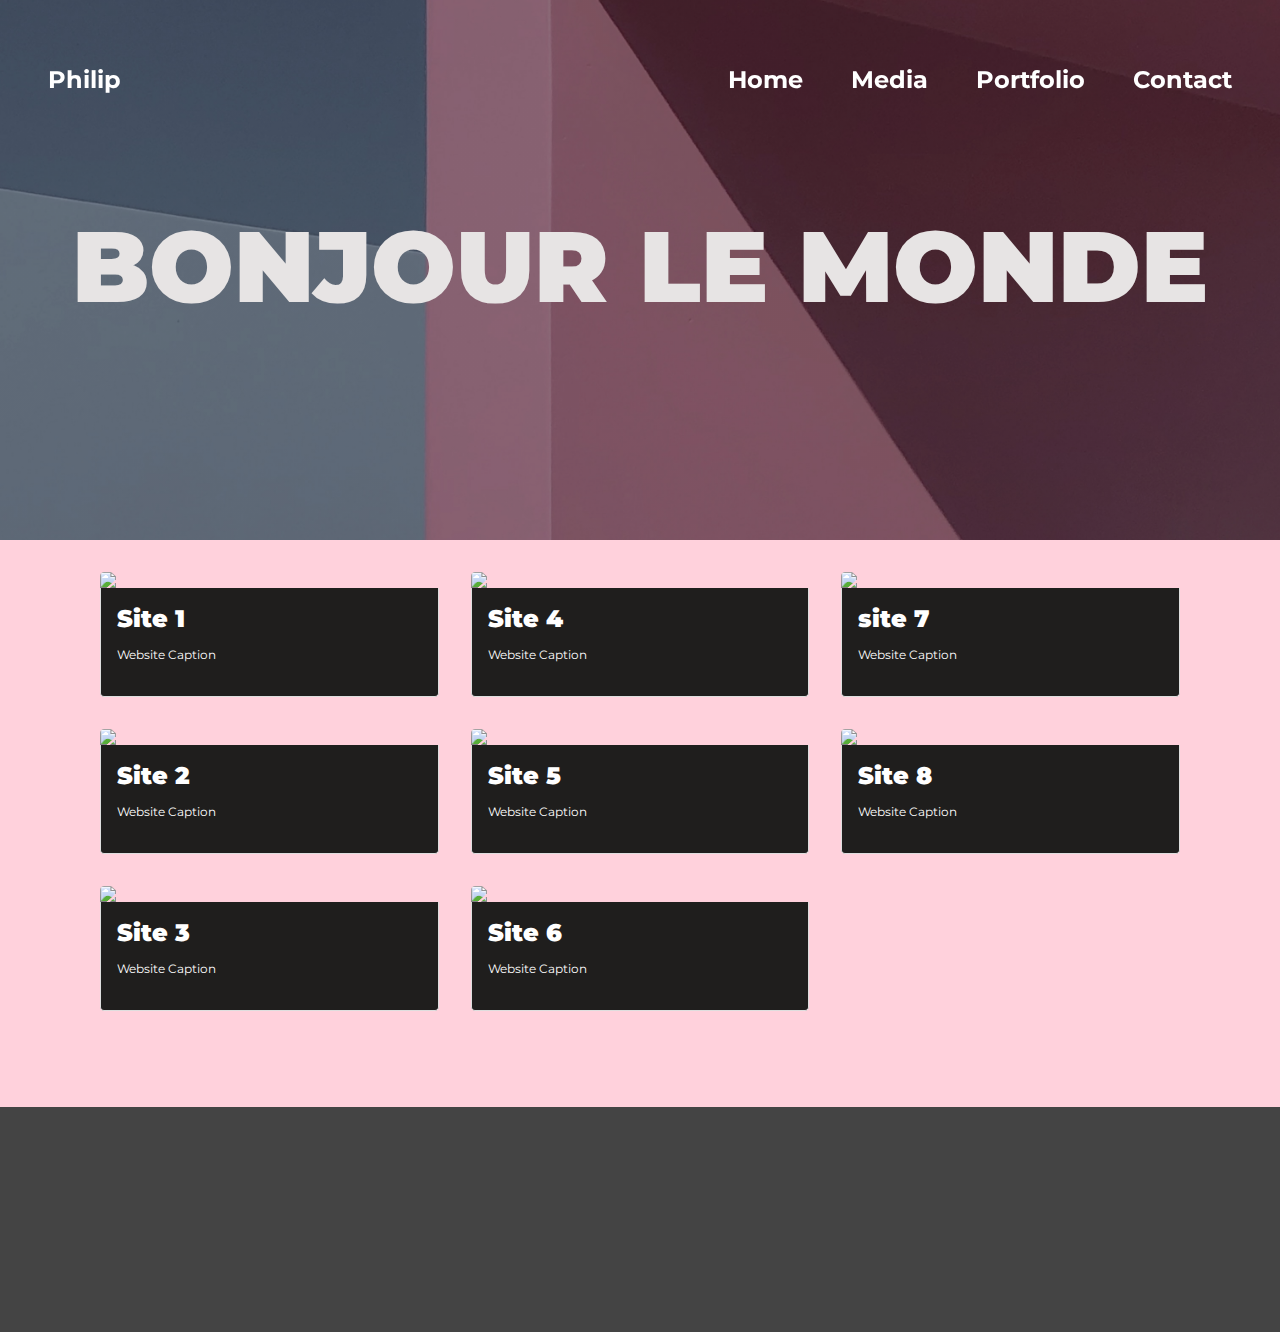
==== commit b2466748: "media, sorting, just it" ====
--- a/index.html
+++ b/index.html
@@ -5,7 +5,7 @@
         <meta name="viewport" content="width=device-width, initial-scale=1.0"/>
         <meta http-equiv="X-UA-Compatible" content="ie=edge"/>
          <title>Phil Longhurst</title>
-         <link rel="stylesheet" href="./style/style.css"/>
+         <link rel="stylesheet" href="style/style.css"/>
         <!-- fonts -->
         <link href='https://fonts.googleapis.com/css?family=Montserrat' rel='stylesheet'>
         <link href='https://fonts.googleapis.com/css?family=Montserrat' rel='stylesheet'>
@@ -176,7 +176,7 @@
         <script src="https://stackpath.bootstrapcdn.com/bootstrap/4.4.1/js/bootstrap.min.js" integrity="sha384-wfSDF2E50Y2D1uUdj0O3uMBJnjuUD4Ih7YwaYd1iqfktj0Uod8GCExl3Og8ifwB6" crossorigin="anonymous"></script>
 <!-- JQuery/JS links -->
         <script src="https://ajax.googleapis.com/ajax/libs/jquery/3.1.1/jquery.min.js"></script>
-        <script src="script.js"></script>
+        <script src="js/script.js"></script>
     </body>
 </html>
 
--- a/style/style.css
+++ b/style/style.css
@@ -1,4 +1,4 @@
-header {
+header, #media-header {
   width: 100%;
   height: 60vh;
   background-color: lightcoral;
@@ -12,8 +12,8 @@
       -ms-flex-align: center;
           align-items: center;
   margin: 0 !important;
-  background: -webkit-gradient(linear, left top, left bottom, from(rgba(0, 0, 0, 0.45)), to(rgba(0, 0, 0, 0.45))), url("/images/bluepink.jpg");
-  background: linear-gradient(rgba(0, 0, 0, 0.45), rgba(0, 0, 0, 0.45)), url("/images/bluepink.jpg");
+  background: -webkit-gradient(linear, left top, left bottom, from(rgba(0, 0, 0, 0.45)), to(rgba(0, 0, 0, 0.45))), url("../assets/images/bluepink.jpg");
+  background: linear-gradient(rgba(0, 0, 0, 0.45), rgba(0, 0, 0, 0.45)), url("../assets/images/bluepink.jpg");
   background-color: black;
   background-position: center;
   background-repeat: no-repeat;
@@ -27,29 +27,6 @@
   z-index: 2 !important;
 }
 
-#media-header {
-  width: 100%;
-  height: 60vh;
-  background-color: lightcoral;
-  display: -webkit-box;
-  display: -ms-flexbox;
-  display: flex;
-  -webkit-box-pack: center;
-      -ms-flex-pack: center;
-          justify-content: center;
-  -webkit-box-align: center;
-      -ms-flex-align: center;
-          align-items: center;
-  margin: 0 !important;
-  background: -webkit-gradient(linear, left top, left bottom, from(rgba(0, 0, 0, 0.45)), to(rgba(0, 0, 0, 0.45))), url("/images/a.jpg");
-  background: linear-gradient(rgba(0, 0, 0, 0.45), rgba(0, 0, 0, 0.45)), url("/images/a.jpg");
-  background-color: black;
-  background-position: center;
-  background-repeat: no-repeat;
-  background-size: cover;
-  text-align: center;
-}
-
 h1 {
   font-size: 100px !important;
 }
@@ -88,7 +65,7 @@
   font-family: montserrat;
 }
 
-header {
+header, #media-header {
   width: 100%;
   height: 60vh;
   background-color: lightcoral;
@@ -102,8 +79,8 @@
       -ms-flex-align: center;
           align-items: center;
   margin: 0 !important;
-  background: -webkit-gradient(linear, left top, left bottom, from(rgba(0, 0, 0, 0.45)), to(rgba(0, 0, 0, 0.45))), url("/images/bluepink.jpg");
-  background: linear-gradient(rgba(0, 0, 0, 0.45), rgba(0, 0, 0, 0.45)), url("/images/bluepink.jpg");
+  background: -webkit-gradient(linear, left top, left bottom, from(rgba(0, 0, 0, 0.45)), to(rgba(0, 0, 0, 0.45))), url("../assets/images/bluepink.jpg");
+  background: linear-gradient(rgba(0, 0, 0, 0.45), rgba(0, 0, 0, 0.45)), url("../assets/images/bluepink.jpg");
   background-color: black;
   background-position: center;
   background-repeat: no-repeat;
@@ -115,29 +92,6 @@
   text-transform: uppercase;
   color: #e7e4e4 !important;
   z-index: 2 !important;
-}
-
-#media-header {
-  width: 100%;
-  height: 60vh;
-  background-color: lightcoral;
-  display: -webkit-box;
-  display: -ms-flexbox;
-  display: flex;
-  -webkit-box-pack: center;
-      -ms-flex-pack: center;
-          justify-content: center;
-  -webkit-box-align: center;
-      -ms-flex-align: center;
-          align-items: center;
-  margin: 0 !important;
-  background: -webkit-gradient(linear, left top, left bottom, from(rgba(0, 0, 0, 0.45)), to(rgba(0, 0, 0, 0.45))), url("/images/a.jpg");
-  background: linear-gradient(rgba(0, 0, 0, 0.45), rgba(0, 0, 0, 0.45)), url("/images/a.jpg");
-  background-color: black;
-  background-position: center;
-  background-repeat: no-repeat;
-  background-size: cover;
-  text-align: center;
 }
 
 footer {
@@ -1008,38 +962,47 @@
 }
 
 .media-page {
+  padding-top: 50px;
   width: full-width;
   height: 100vh;
-  background-color: peachpuff;
-}
-
-.vid {
-  height: 300px;
-  width: 300px;
-  background-color: black;
-  background-position: center;
-  background-repeat: no-repeat;
-  background-size: cover;
-}
-
-.png {
-  height: 200px;
-  width: 200px;
-}
-
-.hovers:hover > .png {
-  -webkit-transform: translateX(300px) scale(0.5) rotate(45deg);
-          transform: translateX(300px) scale(0.5) rotate(45deg);
-  -webkit-transition: ease 0.4s;
-  transition: ease 0.4s;
-}
-
-.hover-me {
-  background-color: black;
-  width: -webkit-fit-content;
-  width: -moz-fit-content;
-  width: fit-content;
-  cursor: pointer;
+  background-color: #1f1e1d;
+  display: -webkit-box;
+  display: -ms-flexbox;
+  display: flex;
+  -webkit-box-pack: center;
+      -ms-flex-pack: center;
+          justify-content: center;
+}
+
+.bank {
+  display: -webkit-box;
+  display: -ms-flexbox;
+  display: flex;
+  -webkit-box-pack: center;
+      -ms-flex-pack: center;
+          justify-content: center;
+}
+
+.media-page2 {
+  padding-top: 50px;
+  width: full-width;
+  height: 100vh;
+  background-color: #1f1e1d;
+  display: -webkit-box;
+  display: -ms-flexbox;
+  display: flex;
+  -webkit-box-pack: center;
+      -ms-flex-pack: center;
+          justify-content: center;
+}
+
+.demo, .people {
+  display: -webkit-box;
+  display: -ms-flexbox;
+  display: flex;
+  -webkit-box-pack: center;
+      -ms-flex-pack: center;
+          justify-content: center;
 }
 
 * {
